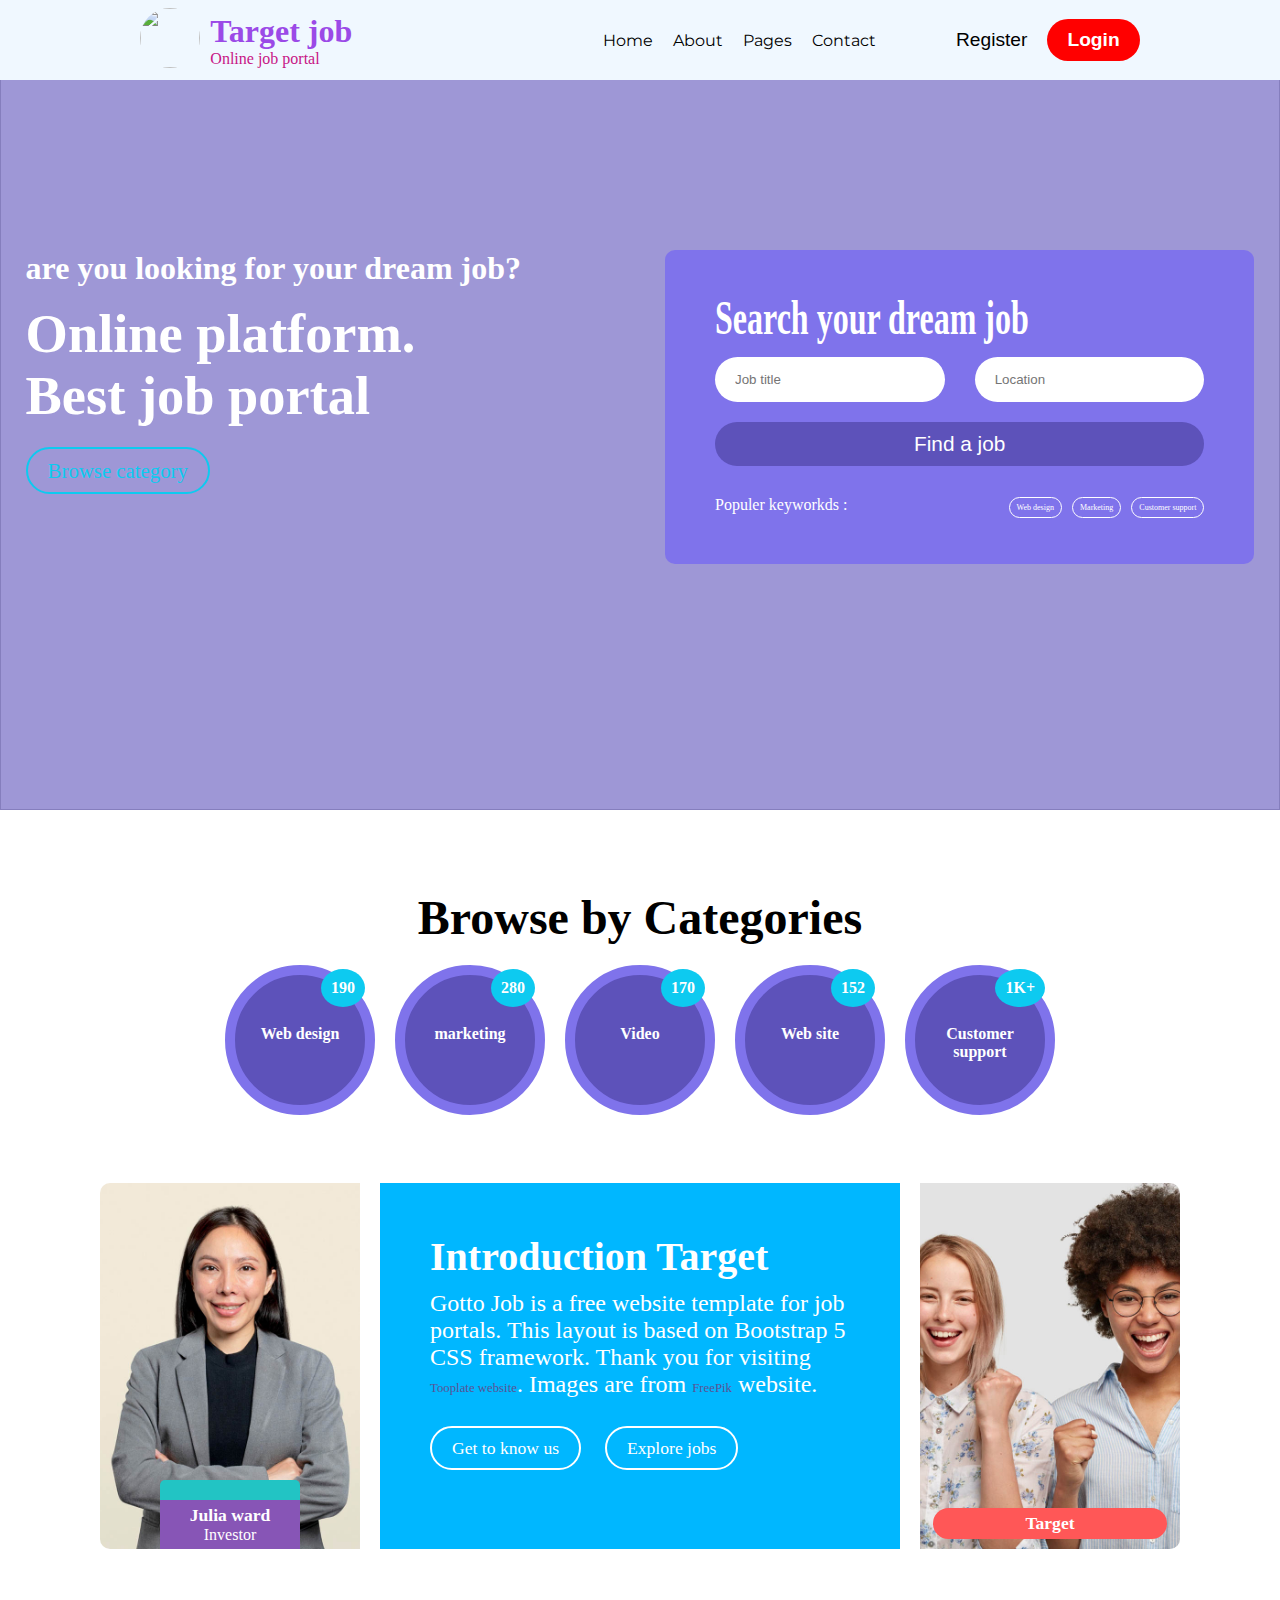
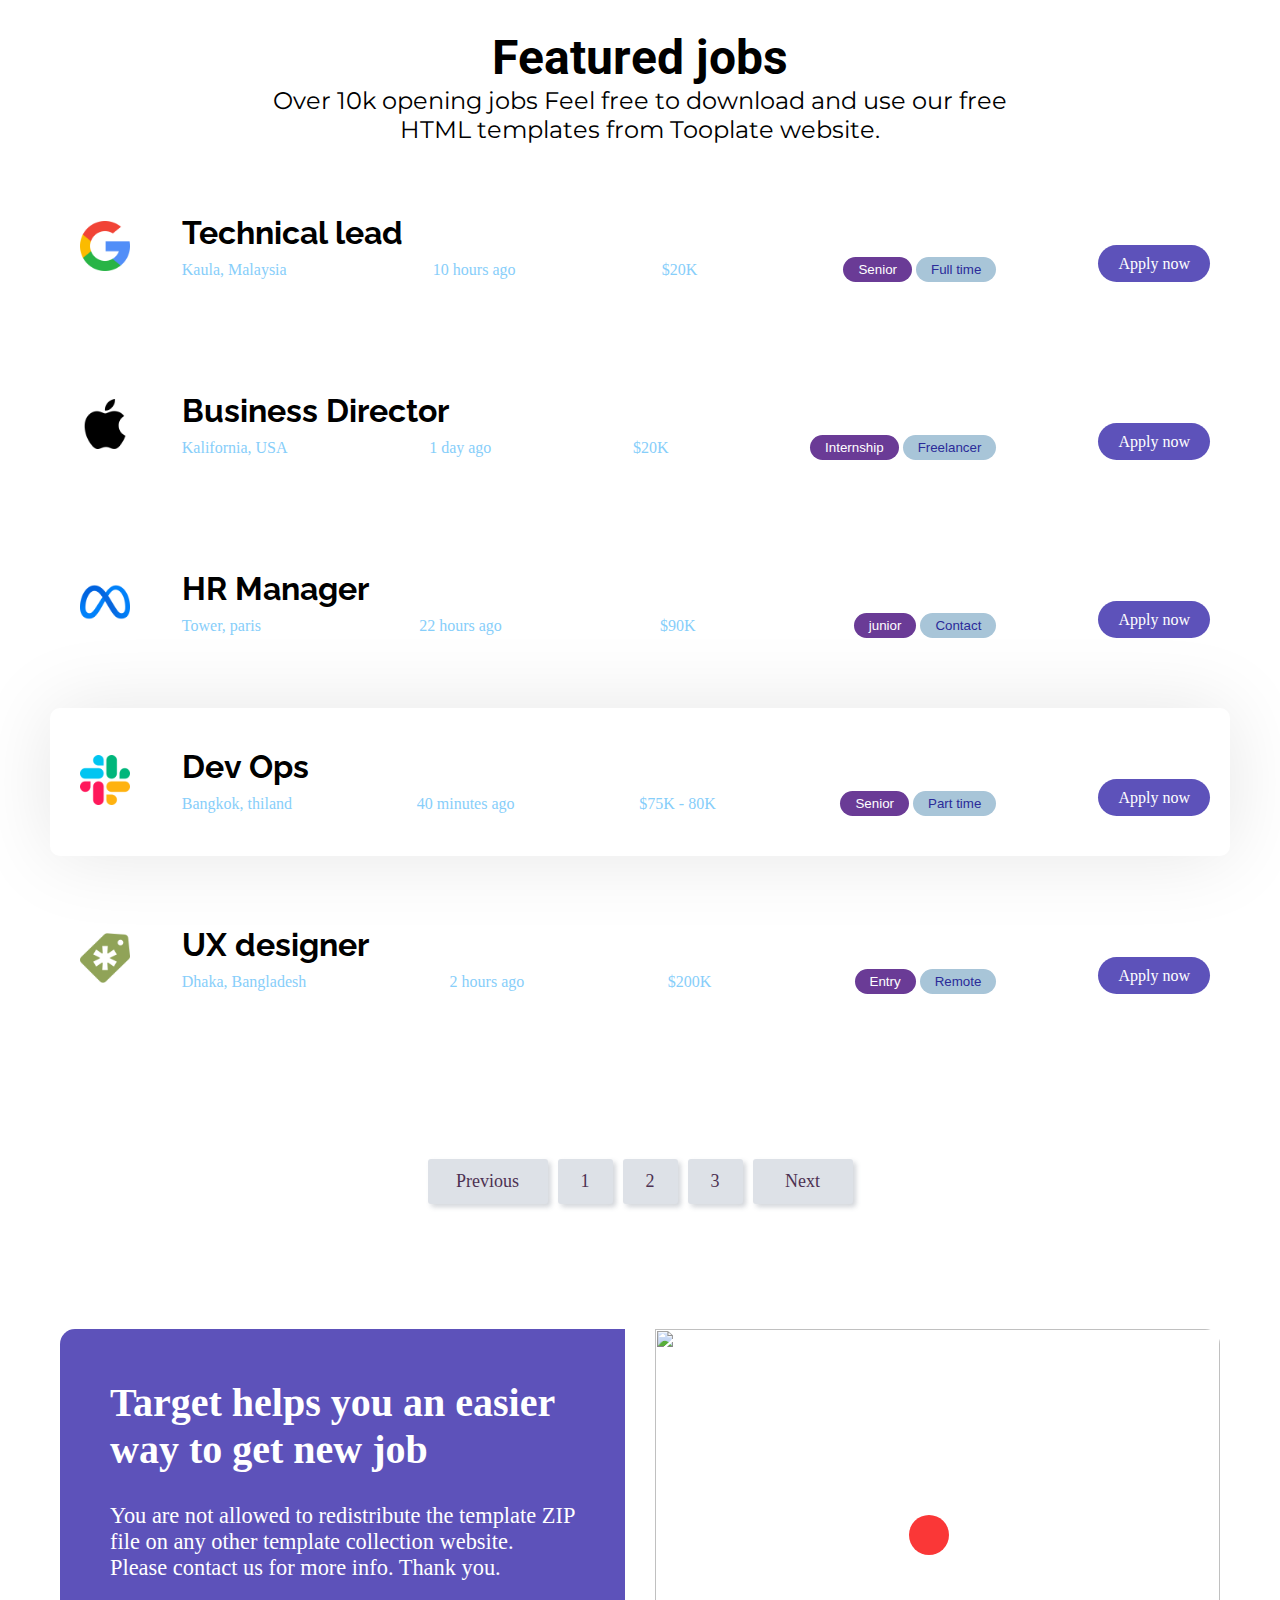
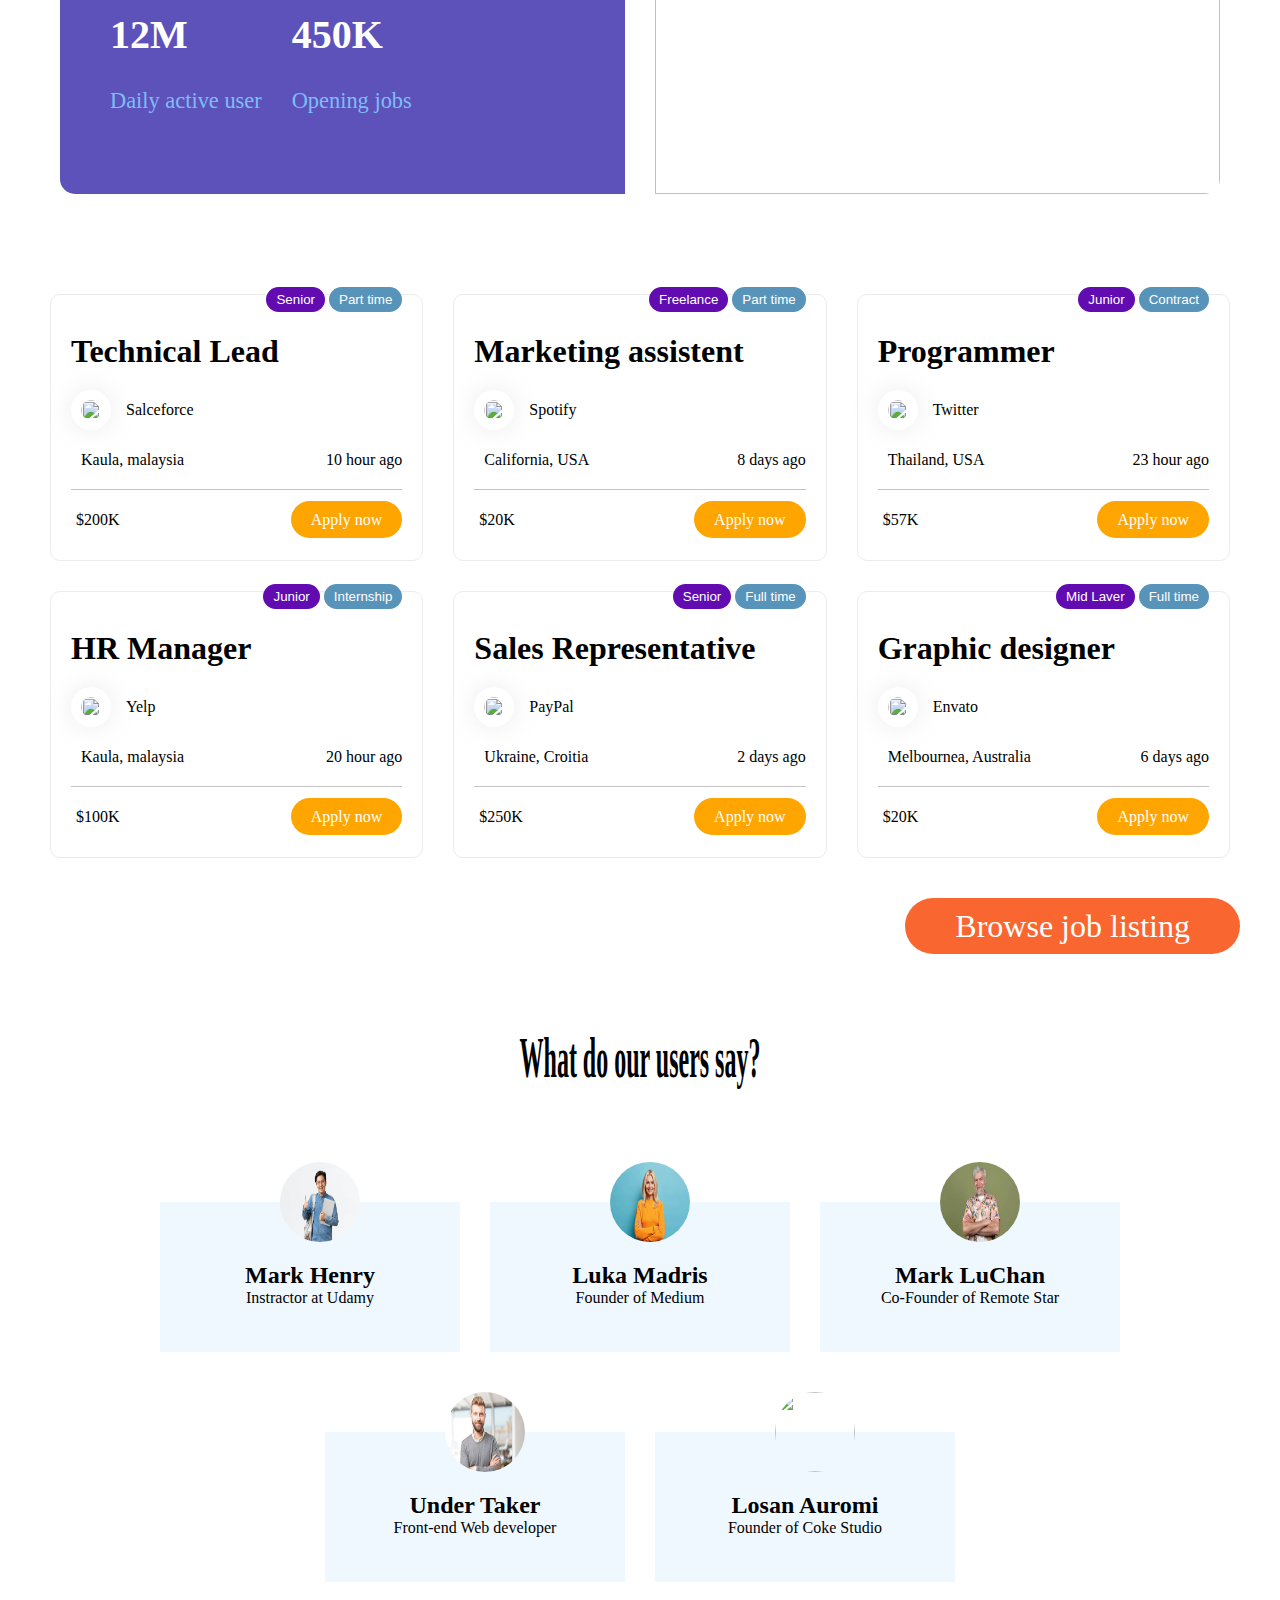
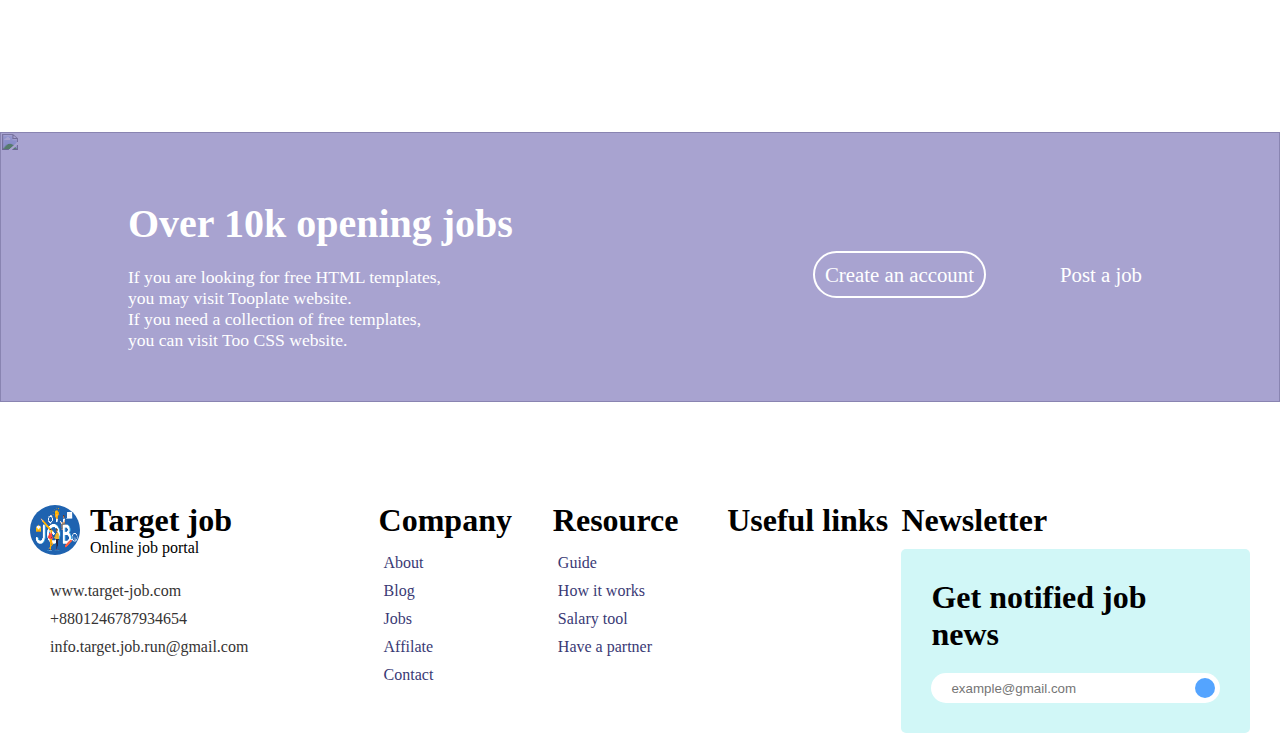
==== index.html @ b90e8161 "featured job apply btn given address" ====
<!DOCTYPE html>
<html lang="en">

<head>
    <meta charset="UTF-8">
    <meta name="viewport" content="width=device-width, initial-scale=1.0">

    <!-- Add main css file -->
    <link rel="stylesheet" href="style.css">
    <!-- Header css file link -->
    <link rel="stylesheet" href="header.css">
    <!-- Categories css -->
    <link rel="stylesheet" href="categories.css">
    <!-- Featured jobs -->
    <link rel="stylesheet" href="featured-job.css">
    <!-- target help -->
    <link rel="stylesheet" href="target-help.css">
    <!-- Recent job css file -->
    <link rel="stylesheet" href="recent-job.css">
    <!-- Customer review css file here  -->
    <link rel="stylesheet" href="customer-review.css">
    <!-- Opening job css file link -->
    <link rel="stylesheet" href="opening-job.css">
    <!-- Footer css file link here -->
    <link rel="stylesheet" href="footer.css">

    <!-- All site responsive file link here -->
    <link rel="stylesheet" href="index-responsive-file.css">

    <!-- Favicon -->
    <link rel="shortcut icon" href="./images/favicon.jpg" type="image/x-icon">


    <!-- Font awesome cdn link -->
    <link rel="stylesheet" href="https://cdnjs.cloudflare.com/ajax/libs/font-awesome/6.4.2/css/all.min.css"
        integrity="sha512-z3gLpd7yknf1YoNbCzqRKc4qyor8gaKU1qmn+CShxbuBusANI9QpRohGBreCFkKxLhei6S9CQXFEbbKuqLg0DA=="
        crossorigin="anonymous" referrerpolicy="no-referrer" />

    <!-- Google fonts -->
    <link rel="preconnect" href="https://fonts.googleapis.com">
    <link rel="preconnect" href="https://fonts.gstatic.com" crossorigin>
    <link href="https://fonts.googleapis.com/css2?family=Montserrat:wght@300&display=swap" rel="stylesheet">

    <link href="https://fonts.googleapis.com/css2?family=Noto+Sans:wght@500&display=swap" rel="stylesheet">
    <link href="https://fonts.googleapis.com/css2?family=Montserrat&display=swap" rel="stylesheet">
    <link href="https://fonts.googleapis.com/css2?family=Roboto&display=swap" rel="stylesheet">
    <link href="https://fonts.googleapis.com/css2?family=Montserrat:wght@300&display=swap" rel="stylesheet">
    <link href="https://fonts.googleapis.com/css2?family=Raleway:wght@500&display=swap" rel="stylesheet">



    <title>Target job</title>

    <style>
        body {
            font-family: 'Merriweather', serif;
        }
    </style>

</head>

<body>

    <header>
        <nav>
            <!-- item one -->
            <input type="checkbox" id="toggle">
            <label for="toggle" class="togglebar">
                <i class="fa-solid fa-bars"></i>
            </label>
            <!-- item two -->
            <div class="header-item-image-container">
                <a href="index.html"><img src="./images/job-logo.png" alt=""></a>
                <div>
                    <h1>Target job</h1>
                    <p>Online job portal</p>
                </div>
            </div>
            <!-- item three  -->
            <ul class="header-item-link-container">
                <li><a href="index.html">Home</a></li>
                <li><a href="about.html">About</a></li>
                <li><a href="#">Pages</a>

                    <ul class="dropdown">
                        <li><a href="job-listing.html">Job listing</a></li>
                        <li><a href="job-details.html">Job Details</a></li>
                    </ul>

                </li>

                <li><a href="contact-form.html">Contact</a></li>
                <div class="header-item-login-register-btn">
                    <button>Register</button>
                    <button>Login</button>
                </div>
            </ul>
            <!-- item four -->

        </nav>
    </header>

    <section class="header-children-container">
        <img src="./images/banner-image.jpg" alt="">
        <div class="empty-children"></div>
        <div id="header-children">
            <div>
                <div class="header-text">
                    <h3>are you looking for your dream job?</h3>
                    <div class="header-paragraph">
                        <p>Online platform.</p>
                        <p>Best job portal</p>
                    </div>
                    <a href="#categories-container">Browse category</a>
                </div>
            </div>

            <div class="header-from">
                <h1>Search your dream job</h1>
                <div class="find-job">
                    <div class="find-job-item">
                        <i class="fa-solid fa-magnifying-glass"></i>
                        <input type="search" name="" id="" placeholder="Job title">
                    </div>
                    <div class="find-job-item">
                        <i class="fa-solid fa-location-dot"></i>
                        <input type="search" name="" id="" placeholder="Location">
                    </div>
                </div>
                <div class="find-job-btn">
                    <button>Find a job</button>
                </div>

                <div id="keyworkds">
                    <p>Populer keyworkds &colon;</p>
                    <div class="keyworkds-parent">
                        <div class="keyworkds-item">
                            <a href="job-listing.html">Web design</a>
                        </div>
                        <div class="keyworkds-item">
                            <a href="job-listing.html">Marketing</a>
                        </div>
                        <div class="keyworkds-item">
                            <a href="job-listing.html">Customer support</a>
                        </div>
                    </div>
                </div>
            </div>
        </div>
    </section>

    <section id="categories-container">
        <h1>Browse by Categories</h1>

        <div class="categories-item-parent">

            <div class="categories-item">
                <i class="fa-regular fa-credit-card"></i>
                <p>Web design</p>
                <div class="categories-item-children">
                    <p>190</p>
                </div>
            </div>
            <div class="categories-item">
                <i class="fa-solid fa-bullhorn"></i>
                <p>marketing</p>
                <div class="categories-item-children">
                    <p>280</p>
                </div>
            </div>
            <div class="categories-item">
                <i class="fa-regular fa-circle-play"></i>
                <p>Video</p>
                <div class="categories-item-children">
                    <p>170</p>
                </div>
            </div>
            <div class="categories-item">
                <i class="fa-solid fa-globe"></i>
                <p>Web site</p>
                <div class="categories-item-children">
                    <p>152</p>
                </div>
            </div>
            <div class="categories-item">
                <i class="fa-solid fa-user-group"></i>
                <p>Customer support</p>
                <div class="categories-item-children">
                    <p>1K+</p>
                </div>
            </div>

        </div>

    </section>

    <section id="target-job-intro">

        <div class="target-job-intro-child-one">
            <img src="./images/professional-asian-businesswoman-gray-blazer.jpg" alt="">
            <div class="intro-one-text">
                <h1>Julia ward</h1>
                <p>Investor</p>
            </div>
        </div>

        <div class="target-job-intro-child-two">
            <h1>Introduction Target</h1>
            <p>Gotto Job is a free website template for job portals. This layout is based on Bootstrap 5 CSS framework.
                Thank you for visiting <a href="https://www.tooplate.com/" target="_blank">Tooplate website</a>. Images
                are from <a href="https://www.freepik.com/popular-photos" target="_blank">FreePik</a>
                website.</p>
            <div class="intro-link">
                <a href="about.html">Get to know us</a>
                <a href="#featured-job">Explore jobs</a>
            </div>
        </div>

        <div class="target-job-intro-child-three">
            <img src="./images/horizontal-shot-happy-mixed-race-females.jpg" alt="">
            <div class="intro-three-text">
                <i class="fa-brands fa-linkedin"></i>
                <a href="#">Target</a>
            </div>
        </div>

    </section>

    <section id="featured-job">

        <div class="featured-job-title-text">
            <h1>Featured jobs</h1>
            <p>Over 10k opening jobs Feel free to download and use our free <br> HTML templates from Tooplate website.
            </p>
        </div>

        <div class="featured-job-main">

            <div class="featured-image">
                <img src="./images/google.png" alt="">
            </div>

            <div class="featured-title-container">
                <div class="featured-title">
                    <h1><a href="job-details.html#technical-lead">Technical lead</a></h1>
                </div>

                <div class="featured-details">
                    <div>
                        <i class="fa-solid fa-location-dot"></i>
                        <span>Kaula, Malaysia</span>
                    </div>
                    <div>
                        <i class="fa-regular fa-clock"></i>
                        <span>10 hours ago</span>
                    </div>
                    <div>
                        <i class="fa-solid fa-money-bill"></i>
                        <span>$20K</span>
                    </div>
                    <div class="featured-tag">
                        <button>Senior</button>
                        <button>Full time</button>
                    </div>
                </div>
            </div>

            <div class="featured-apply-btn">
                <a href="job-details.html#technical-lead">Apply now</a>
            </div>

        </div>

        <div class="featured-job-main">

            <div class="featured-image">
                <img src="./images/apple.png" alt="">
            </div>

            <div>
                <div class="featured-title">
                    <h1><a href="job-details.html#business-director">Business Director</a></h1>
                </div>

                <div class="featured-details">
                    <div>
                        <i class="fa-solid fa-location-dot"></i>
                        <span>Kalifornia, USA</span>
                    </div>
                    <div>
                        <i class="fa-regular fa-clock"></i>
                        <span>1 day ago</span>
                    </div>
                    <div>
                        <i class="fa-solid fa-money-bill"></i>
                        <span>$20K</span>
                    </div>
                    <div class="featured-tag">
                        <button>Internship</button>
                        <button>Freelancer</button>
                    </div>
                </div>
            </div>

            <div class="featured-apply-btn">
                <a href="#">Apply now</a>
            </div>

        </div>
        <div class="featured-job-main">

            <div class="featured-image">
                <img src="./images/meta.png" alt="">
            </div>

            <div>
                <div class="featured-title">
                    <h1><a href="job-details.html#hr-manager">HR Manager</a></h1>
                </div>

                <div class="featured-details">
                    <div>
                        <i class="fa-solid fa-location-dot"></i>
                        <span>Tower, paris</span>
                    </div>
                    <div>
                        <i class="fa-regular fa-clock"></i>
                        <span>22 hours ago</span>
                    </div>
                    <div>
                        <i class="fa-solid fa-money-bill"></i>
                        <span>$90K</span>
                    </div>
                    <div class="featured-tag">
                        <button>junior</button>
                        <button>Contact</button>
                    </div>
                </div>
            </div>

            <div class="featured-apply-btn">
                <a href="#">Apply now</a>
            </div>

        </div>
        <div class="featured-job-main">

            <div class="featured-image">
                <img src="./images/slack.png" alt="">
            </div>

            <div>
                <div class="featured-title">
                    <h1><a href="job-details.html#devops">Dev Ops</a></h1>
                </div>

                <div class="featured-details">
                    <div>
                        <i class="fa-solid fa-location-dot"></i>
                        <span>Bangkok, thiland</span>
                    </div>
                    <div>
                        <i class="fa-regular fa-clock"></i>
                        <span>40 minutes ago</span>
                    </div>
                    <div>
                        <i class="fa-solid fa-money-bill"></i>
                        <span>$75K - 80K</span>
                    </div>
                    <div class="featured-tag">
                        <button>Senior</button>
                        <button>Part time</button>
                    </div>
                </div>
            </div>

            <div class="featured-apply-btn">
                <a href="#">Apply now</a>
            </div>

        </div>
        <div class="featured-job-main">

            <div class="featured-image">
                <img src="./images/creative-market.png" alt="">
            </div>

            <div>
                <div class="featured-title">
                    <h1><a href="job-details.html#graphic-designer">UX designer</a></h1>
                </div>

                <div class="featured-details">
                    <div>
                        <i class="fa-solid fa-location-dot"></i>
                        <span>Dhaka, Bangladesh</span>
                    </div>
                    <div>
                        <i class="fa-regular fa-clock"></i>
                        <span>2 hours ago</span>
                    </div>
                    <div>
                        <i class="fa-solid fa-money-bill"></i>
                        <span>$200K</span>
                    </div>
                    <div class="featured-tag">
                        <button>Entry</button>
                        <button>Remote</button>
                    </div>
                </div>
            </div>

            <div class="featured-apply-btn">
                <a href="#">Apply now</a>
            </div>

        </div>

        <div class="pagination-container">
            <ul class="pagination">
                <li><a href="#" class="previous">Previous</a></li>
                <li><a href="#">1</a></li>
                <li><a href="#">2</a></li>
                <li><a href="#">3</a></li>
                <li><a href="#" class="next">Next</a></li>
            </ul>
        </div>

    </section>

    <section>
        <div id="help-parent">
            <div class="help-text">
                <h1>Target helps you an easier way to get new job</h1>
                <p>You are not allowed to redistribute the template ZIP file on any other template collection website.
                    Please contact us for more info. Thank you.</p>
                <div class="item-summary">
                    <div>
                        <h1>12M</h1>
                        <p>Daily active user</p>
                    </div>
                    <div>
                        <h1>450K</h1>
                        <p>Opening jobs</p>
                    </div>
                </div>
            </div>
            <div class="help-image">
                <img src="./images/people-working-as-team-company.jpg" alt="">
                <div class="image-inside-youtube">
                    <a href="https://www.youtube.com" target="_blank"><i class="fa-brands fa-youtube"></i></a>
                </div>
            </div>
        </div>
    </section>

    <section>
        <div id="recent-job-container">
            <div class="recent-job-item">
                <div class="recent-job-image">
                    <img src="./images/job-1.jpg" alt="">
                    <div class="company-posting-position">
                        <button>Senior</button>
                        <button>Part time</button>
                    </div>
                </div>

                <div class="recent-company-details-container">
                    <h1>Technical Lead</h1>
                    <div class="recent-company-container">
                        <div class="recent-company">
                            <img src="./images/job-1-logo.png" alt="">
                            <p>Salceforce</p>
                        </div>
                        <div class="favourite-love">
                            <i class="fa-regular fa-bookmark"></i>
                            <i class="fa-regular fa-heart"></i>
                        </div>
                    </div>

                    <div class="location-and-timer-container">
                        <div class="location">
                            <i class="fa-solid fa-location-dot"></i>
                            <p>Kaula, malaysia</p>
                        </div>
                        <div class="timer">
                            <i class="fa-regular fa-clock"></i>
                            <p>10 hour ago</p>
                        </div>
                    </div>

                    <div class="apply-and-money-container">
                        <div class="money">
                            <i class="fa-solid fa-money-bill-wave"></i>
                            <p>$200K</p>
                        </div>
                        <div class="recent-apply-btn">
                            <a href="#">Apply now</a>
                        </div>
                    </div>
                </div>

            </div>
            <div class="recent-job-item">
                <div class="recent-job-image">
                    <img src="./images/job-2.jpg" alt="">
                    <div class="company-posting-position">
                        <button>Freelance</button>
                        <button>Part time</button>
                    </div>
                </div>

                <div class="recent-company-details-container">
                    <h1>Marketing assistent</h1>
                    <div class="recent-company-container">
                        <div class="recent-company">
                            <img src="./images/spotify.png" alt="">
                            <p>Spotify</p>
                        </div>
                        <div class="favourite-love">
                            <i class="fa-regular fa-bookmark"></i>
                            <i class="fa-regular fa-heart"></i>
                        </div>
                    </div>

                    <div class="location-and-timer-container">
                        <div class="location">
                            <i class="fa-solid fa-location-dot"></i>
                            <p>California, USA</p>
                        </div>
                        <div class="timer">
                            <i class="fa-regular fa-clock"></i>
                            <p>8 days ago</p>
                        </div>
                    </div>

                    <div class="apply-and-money-container">
                        <div class="money">
                            <i class="fa-solid fa-money-bill-wave"></i>
                            <p>$20K</p>
                        </div>
                        <div class="recent-apply-btn">
                            <a href="#">Apply now</a>
                        </div>
                    </div>
                </div>

            </div>
            <div class="recent-job-item">
                <div class="recent-job-image">
                    <img src="./images/job-1.jpg" alt="">
                    <div class="company-posting-position">
                        <button>Junior </button>
                        <button>Contract</button>
                    </div>
                </div>

                <div class="recent-company-details-container">
                    <h1>Programmer</h1>
                    <div class="recent-company-container">
                        <div class="recent-company">
                            <img src="./images/twitter.png" alt="">
                            <p>Twitter</p>
                        </div>
                        <div class="favourite-love">
                            <i class="fa-regular fa-bookmark"></i>
                            <i class="fa-regular fa-heart"></i>
                        </div>
                    </div>

                    <div class="location-and-timer-container">
                        <div class="location">
                            <i class="fa-solid fa-location-dot"></i>
                            <p>Thailand, USA</p>
                        </div>
                        <div class="timer">
                            <i class="fa-regular fa-clock"></i>
                            <p>23 hour ago</p>
                        </div>
                    </div>

                    <div class="apply-and-money-container">
                        <div class="money">
                            <i class="fa-solid fa-money-bill-wave"></i>
                            <p>$57K</p>
                        </div>
                        <div class="recent-apply-btn">
                            <a href="#">Apply now</a>
                        </div>
                    </div>
                </div>

            </div>
            <div class="recent-job-item">
                <div class="recent-job-image">
                    <img src="./images/job-4.jpg" alt="">
                    <div class="company-posting-position">
                        <button>Junior</button>
                        <button>Internship</button>
                    </div>
                </div>

                <div class="recent-company-details-container">
                    <h1>HR Manager</h1>
                    <div class="recent-company-container">
                        <div class="recent-company">
                            <img src="./images/yelp.png" alt="">
                            <p>Yelp</p>
                        </div>
                        <div class="favourite-love">
                            <i class="fa-regular fa-bookmark"></i>
                            <i class="fa-regular fa-heart"></i>
                        </div>
                    </div>

                    <div class="location-and-timer-container">
                        <div class="location">
                            <i class="fa-solid fa-location-dot"></i>
                            <p>Kaula, malaysia</p>
                        </div>
                        <div class="timer">
                            <i class="fa-regular fa-clock"></i>
                            <p>20 hour ago</p>
                        </div>
                    </div>

                    <div class="apply-and-money-container">
                        <div class="money">
                            <i class="fa-solid fa-money-bill-wave"></i>
                            <p>$100K</p>
                        </div>
                        <div class="recent-apply-btn">
                            <a href="#">Apply now</a>
                        </div>
                    </div>
                </div>

            </div>
            <div class="recent-job-item">
                <div class="recent-job-image">
                    <img src="./images/job-5.jpg" alt="">
                    <div class="company-posting-position">
                        <button>Senior</button>
                        <button>Full time</button>
                    </div>
                </div>

                <div class="recent-company-details-container">
                    <h1>Sales Representative</h1>
                    <div class="recent-company-container">
                        <div class="recent-company">
                            <img src="./images/paypal.png" alt="">
                            <p>PayPal</p>
                        </div>
                        <div class="favourite-love">
                            <i class="fa-regular fa-bookmark"></i>
                            <i class="fa-regular fa-heart"></i>
                        </div>
                    </div>

                    <div class="location-and-timer-container">
                        <div class="location">
                            <i class="fa-solid fa-location-dot"></i>
                            <p>Ukraine, Croitia</p>
                        </div>
                        <div class="timer">
                            <i class="fa-regular fa-clock"></i>
                            <p>2 days ago</p>
                        </div>
                    </div>

                    <div class="apply-and-money-container">
                        <div class="money">
                            <i class="fa-solid fa-money-bill-wave"></i>
                            <p>$250K</p>
                        </div>
                        <div class="recent-apply-btn">
                            <a href="#">Apply now</a>
                        </div>
                    </div>
                </div>

            </div>
            <div class="recent-job-item">
                <div class="recent-job-image">
                    <img src="./images/job-6.jpg" alt="">
                    <div class="company-posting-position">
                        <button>Mid Laver</button>
                        <button>Full time</button>
                    </div>
                </div>

                <div class="recent-company-details-container">
                    <h1>Graphic designer</h1>
                    <div class="recent-company-container">
                        <div class="recent-company">
                            <img src="./images/envato.png" alt="">
                            <p>Envato</p>
                        </div>
                        <div class="favourite-love">
                            <i class="fa-regular fa-bookmark"></i>
                            <i class="fa-regular fa-heart"></i>
                        </div>
                    </div>

                    <div class="location-and-timer-container">
                        <div class="location">
                            <i class="fa-solid fa-location-dot"></i>
                            <p>Melbournea, Australia</p>
                        </div>
                        <div class="timer">
                            <i class="fa-regular fa-clock"></i>
                            <p>6 days ago</p>
                        </div>
                    </div>

                    <div class="apply-and-money-container">
                        <div class="money">
                            <i class="fa-solid fa-money-bill-wave"></i>
                            <p>$20K</p>
                        </div>
                        <div class="recent-apply-btn">
                            <a href="#">Apply now</a>
                        </div>
                    </div>
                </div>

            </div>
        </div>
        <div id="browse-job">
            <a href="#">Browse job listing</a>
        </div>
    </section>

    <section id="review-item-container">

        <div id="review-heading">
            <h2>What do our users say?</h2>
        </div>

        <div id="review-parent">

            <div class="review-item">

                <img src="./images/review-2.jpg" alt="">
                <h2>Mark Henry</h2>
                <p>Instractor at Udamy</p>

                <div class="review-star">
                    <i class="fa-solid fa-star"></i>
                    <i class="fa-solid fa-star"></i>
                    <i class="fa-solid fa-star"></i>
                    <i class="fa-solid fa-star"></i>
                    <i class="fa-solid fa-star"></i>
                </div>

                <div class="review-text">
                    <p>Lorem ipsum dolor sit amet consectetur adipisicing elit. Unde qui reiciendis ratione odio quas
                        quis, autem quisquam culpa dolor error!</p>
                </div>
            </div>
            <div class="review-item">

                <img src="./images/review-1.jpg" alt="">
                <h2>Luka Madris</h2>
                <p>Founder of Medium</p>

                <div class="review-star">
                    <i class="fa-solid fa-star"></i>
                    <i class="fa-solid fa-star"></i>
                    <i class="fa-solid fa-star"></i>
                    <i class="fa-solid fa-star"></i>
                    <i class="fa-solid fa-star-half-stroke"></i>
                </div>

                <div class="review-text">
                    <p>Lorem ipsum dolor sit amet consectetur adipisicing elit. Unde qui reiciendis ratione odio quas
                        quis, autem quisquam culpa dolor error!</p>
                </div>
            </div>

            <div class="review-item">

                <img src="./images/review-3.jpg" alt="">
                <h2>Mark LuChan</h2>
                <p>Co-Founder of Remote Star</p>

                <div class="review-star">
                    <i class="fa-solid fa-star"></i>
                    <i class="fa-solid fa-star"></i>
                    <i class="fa-solid fa-star"></i>
                    <i class="fa-solid fa-star"></i>

                </div>

                <div class="review-text">
                    <p>Lorem ipsum dolor sit amet consectetur adipisicing elit. Unde qui reiciendis ratione odio quas
                        quis, autem quisquam culpa dolor error!</p>
                </div>
            </div>

            <div class="review-item">

                <img src="./images/review-4.jpg" alt="">
                <h2>Under Taker</h2>
                <p>Front-end Web developer</p>

                <div class="review-star">
                    <i class="fa-solid fa-star"></i>
                    <i class="fa-solid fa-star"></i>
                    <i class="fa-solid fa-star"></i>
                    <i class="fa-solid fa-star-half-stroke"></i>
                </div>

                <div class="review-text">
                    <p>Lorem ipsum dolor sit amet consectetur adipisicing elit. Unde qui reiciendis ratione odio quas
                        quis, autem quisquam culpa dolor error!</p>
                </div>
            </div>

            <div class="review-item">

                <img src="./images/job-4.jpg" alt="">
                <h2>Losan Auromi</h2>
                <p>Founder of Coke Studio</p>

                <div class="review-star">
                    <i class="fa-solid fa-star"></i>
                    <i class="fa-solid fa-star"></i>
                    <i class="fa-solid fa-star"></i>
                    <i class="fa-solid fa-star"></i>
                </div>

                <div class="review-text">
                    <p>Lorem ipsum dolor sit amet consectetur adipisicing elit. Unde qui reiciendis ratione odio quas
                        quis, autem quisquam culpa dolor error!</p>
                </div>
            </div>

        </div>


    </section>


    <section>
        <div class="opening-parent">
            <img src="https://img.freepik.com/free-photo/group-smiling-young-businesspeople-looking-document-office_23-2147839933.jpg?size=626&ext=jpg"
                alt="">
            <div class="empty-div"></div>
            <div class="opening-job-container">
                <div class="opening-job-details">
                    <div class="opening-job-text">
                        <h1>Over 10k opening jobs</h1>
                        <p>If you are looking for free HTML templates, <br> you may visit Tooplate website. <br> If you
                            need
                            a
                            collection of free templates, <br> you can visit Too CSS website.</p>
                    </div>
                    <div class="opening-job-account-link">
                        <a href="#">Create an account</a>
                        <a href="#" class="post-job">Post a job</a>
                    </div>
                </div>
            </div>
        </div>
    </section>




    <section>
        <div id="footer-container">
            <div>
                <div class="footer-image">
                    <img src="./images/job-header-logo.png" alt="">
                    <div>
                        <h1>Target job</h1>
                        <p>Online job portal</p>
                    </div>
                </div>
                <div id="footer-contact-help">
                    <div class="contact-item-footer">
                        <i class="fa-solid fa-globe"></i>
                        <a href="#">www.target-job.com</a>
                    </div>
                    <div class="contact-item-footer">
                        <i class="fa-solid fa-phone"></i>
                        <a href="#">+8801246787934654</a>
                    </div>
                    <div class="contact-item-footer">
                        <i class="fa-solid fa-envelope"></i>
                        <a href="#">info.target.job.run@gmail.com</a>
                    </div>
                </div>
            </div>

            <div>
                <h1>Company</h1>
                <div class="company-link">
                    <a href="#">About</a>
                    <a href="#">Blog</a>
                    <a href="#">Jobs</a>
                    <a href="#">Affilate</a>
                    <a href="#">Contact</a>
                </div>
            </div>
            <div>
                <h1>Resource</h1>
                <div class="company-link">
                    <a href="#">Guide</a>
                    <a href="#">How it works</a>
                    <a href="#">Salary tool</a>
                    <a href="#">Have a partner</a>
                </div>
            </div>
            <div>
                <h1>Useful links</h1>
                <div class="useful-link">
                    <i class="fa-brands fa-linkedin"></i>
                    <i class="fa-brands fa-pinterest"></i>
                    <i class="fa-brands fa-twitter"></i>
                    <i class="fa-brands fa-youtube"></i>
                    <i class="fa-brands fa-github"></i>
                    <i class="fa-brands fa-instagram"></i>
                    <i class="fa-brands fa-facebook"></i>
                </div>
            </div>
            <div id="newsletter-form-container">
                <h1>Newsletter</h1>
                <div id="newsletter-form">
                    <h1>Get notified job news</h1>
                    <div class="get-notified-container">
                        <div>
                            <i class="fa-regular fa-user"></i>
                            <input type="search" name="" id="" placeholder="example@gmail.com">
                        </div>
                        <i class="fa-solid fa-paper-plane send-icon"></i>
                    </div>
                </div>
            </div>
        </div>
    </section>

</body>

</html>
---- style.css ----
* {
    margin: 0;
    padding: 0;
    box-sizing: border-box;
}

body {
    position: relative;
}

nav {
    height: 80px;
    padding: 20px;
    background-color: aliceblue;
    display: flex;
    align-items: center;
    justify-content: space-around;

    position: fixed;
    top: 0;
    left: 0;
    right: 0;
    z-index: 5;
}


#toggle {
    display: none;
}

.togglebar {
    font-size: 30px;
    color: rgb(36, 34, 34);
    cursor: pointer;
    display: none;
}


/* Header item image container style */
.header-item-image-container {
    display: flex;
    align-items: center;
    gap: 10px;
    cursor: pointer;
}

.header-item-image-container img {
    width: 60px;
    height: 60px;
    border-radius: 190%;
}

.header-item-image-container h1 {
    color: rgb(155, 74, 231);
}

.header-item-image-container p {
    color: mediumvioletred;
}


/* Header item link container */
.header-item-link-container {
    list-style: none;
    display: flex;
    align-items: center;
    justify-content: space-between;
    position: relative;
}

.header-item-link-container li a {
    text-decoration: none;
    font-size: 1rem;
    padding: 10px;
    color: #000;
    font-family: 'Montserrat', sans-serif;
    transition: color .5s, border .5s;
}

.header-item-link-container li a:hover {
    color: orangered;
}

.header-item-link-container li .dropdown {
    text-align: center;
    width: 150px;
    list-style-type: none;
    position: absolute;
    top: 40px;
    /* right: 45%; */
    padding: 10px 20px;
    background-color: white;
    line-height: 35px;
    font-weight: 300;
    border-radius: 5px;
    display: none;
}

.header-item-link-container li:hover .dropdown {
    display: block;
}

/* Header register and login item */
.header-item-login-register-btn {
    display: flex;
    margin-left: 50px;
}

.header-item-login-register-btn button {
    border: 0;
    padding: 10px 20px;
    border-radius: 30px;
    font-size: 1.2rem;
    background-color: transparent;
}

.header-item-login-register-btn button:hover {
    color: orangered;
}

.header-item-login-register-btn button:nth-child(2) {
    background-color: red;
    color: white;
    font-weight: 700;
    transition: background-color .9s, color .9s;
}

.header-item-login-register-btn button:nth-child(2):hover {
    background-color: olivedrab;
    color: white;
}
---- header.css ----
* {
    margin: 0;
    padding: 0;
    box-sizing: border-box;
}

.header-children-container {
    position: relative;
    width: 100%;
    height: 90vh;
    margin-bottom: 5em;
}

.header-children-container img {
    object-fit: cover;
    width: 100%;
    height: 100%;
}

.header-children-container .empty-children{
   width: 100%;
   height: 100%;
   background-color: #5d52ba;
   position: absolute;
   top: 0;
   left: 0;
   opacity: 0.6;
}

#header-children {
    position: absolute;
    top: 15%;
    right: 0;
    bottom: 25%;
    left: 0;
    background-color: transparent;
    color: white;
    padding: 10% 2%;
    display: grid;
    grid-template-columns: repeat(2, 1fr);
    gap: 50px;
}

.header-text {
    text-align: left;
}

.header-text h3 {
    font-size: 2rem;
}

.header-paragraph p {
    font-size: 3.4rem;
    font-weight: 800;
}

.header-paragraph {
    margin: 1em 0 2em;
}

.header-text a {
    text-decoration: none;
    font-size: 1.3rem;
    border: 2px solid;
    border-radius: 30px;
    padding: 10px 20px;
    transition: .5s;
    color: #0dcaf0;
}

.header-text a:hover {
    border: 2px solid transparent;
    background-color: #0dcaf0;
    color: white;
}

/* Header form style */

.header-from {
    padding: 50px;
    background-color: #7f73eb;
    border-radius: 10px;
}

.header-from h1 {
    transform: scaleY(1.5);
    font-weight: 800;
}

.find-job {
    margin-top: 20px;
    display: grid;
    grid-template-columns: repeat(2, 1fr);
    gap: 30px;
}

.find-job-item {
    background-color: white;
    color: #7f73eb;
    padding: 15px 10px;
    border-radius: 50px;
    display: flex;
}

.find-job-item input {
    width: 100%;
    border: none;
    margin-left: 10px;
}

.find-job-item input:focus {
    outline: none;
}

.find-job-btn {
    margin-top: 20px;
}

.find-job-btn button {
    background-color: #5d52ba;
    color: white;
    font-size: 1.3rem;
    width: 100%;
    padding: 10px;
    border: none;
    border-radius: 50px;
    transition: .5s;
}

.find-job-btn button:hover {
    background-color: #0dcaf0;
    color: white;
}

#keyworkds {
    margin-top: 30px;
    color: white;
    display: flex;
    align-items: center;
    justify-content: space-between;
}

.keyworkds-parent{
    margin: 0 0 0 0;
    display: flex;
    justify-content: space-evenly;
    align-items: center;
    flex-wrap: wrap;
    gap: 10px;
}

.keyworkds-item a {
    text-decoration: none;
    color: white;
    font-size: .5rem;
    border: 1px solid;
    border-radius: 20px;
    padding: 5px 7px;
    transition: .3s;
}

.keyworkds-item a:hover {
    border: 1px solid transparent;
    background-color: white;
    color: black;
}
---- categories.css ----
* {
    margin: 0;
    padding: 0;
    box-sizing: border-box;
}


#categories-container {
    text-align: center;
    margin-bottom: 3em;
}

#categories-container h1 {
    font-size: 3rem;
}

.categories-item-parent {
    padding: 20px 100px;
    display: flex;
    justify-content: center;
    flex-wrap: wrap;
    gap: 20px;
}

.categories-item {
    position: relative;
    width: 150px;
    height: 150px;
    background-color: #5d52ba;
    color: white;
    font-weight: 600;
    padding: 50px 20px;
    border: 10px solid #7f73eb;
    border-radius: 50%;
    transition: .5s;
}

.categories-item:hover {
    border: 10px solid rgb(255, 255, 255);
    box-shadow: 0 0 30px 0 rgba(0, 0, 0, 0.2);
}

.categories-item-children {
    background-color: #0dcaf0;
    position: absolute;
    top: -5%;
    right: 0;
    border-radius: 100%;
}

.categories-item-children p {
    font-weight: 700;
    padding: 10px;
}

/* Target job intro */

#target-job-intro {
    padding: 0 100px;
    display: grid;
    grid-template-columns: 1fr 2fr 1fr;
    gap: 20px;
    margin-bottom: 5em;
}

.target-job-intro-child-one {
    position: relative;
}

.target-job-intro-child-one img {
    object-fit: cover;
    width: 100%;
    height: 100%;
    border-radius: 10px 0 0 10px;
}

.intro-one-text {
    text-align: center;
    background-color: rgb(135, 85, 182);
    padding: 5px 10px;
    margin: 0 55px;
    border-top: 20px solid rgb(34, 196, 196);
    border-radius: 5px 5px 0 0;
    position: absolute;
    bottom: 0;
    left: 5px;
    right: 5px;
    color: white;
}

.intro-one-text h1 {
    font-size: 1.1rem;
}

.target-job-intro-child-two {
    background-color: rgb(0, 183, 255);
    padding: 50px 50px 90px;
}

.target-job-intro-child-two h1 {
    font-size: 2.5rem;
    color: white;
    margin-bottom: 10px;
}

.target-job-intro-child-two p {
    font-size: 1.5rem;
    color: white;
    margin-bottom: 10px;
    margin-bottom: 40px;
}

.target-job-intro-child-two p a {
    text-decoration: none;
    color: #5a5394;
    font-size: .8rem;
}

.intro-link a {
    font-size: 1.1rem;
    border: 2px solid white;
    border-radius: 30px;
    text-decoration: none;
    padding: 10px 20px;
    margin-right: 20px;
    color: white;
    transition: background-color .7s;
}

.intro-link a:hover {
    background-color: white;
    color: rgb(127, 127, 253);
}

.target-job-intro-child-three {
    position: relative;
}

.target-job-intro-child-three img {
    object-fit: cover;
    width: 100%;
    height: 100%;
    border-radius: 0 10px 10px 0;
}

.intro-three-text {
    background-color: rgb(255, 87, 87);
    color: white;
    text-align: center;
    font-size: 1.1rem;
    padding: 5px 20px;
    border-radius: 40px;
    position: absolute;
    left: 5%;
    right: 5%;
    bottom: 10px;
}

.intro-three-text a {
    text-decoration: none;
    color: white;
    font-weight: 700;
}
---- featured-job.css ----
* {
    margin: 0;
    padding: 0;
    box-sizing: border-box;
}


.featured-job-title-text {
    text-align: center;
    margin-bottom: 30px;
}

.featured-job-title-text h1 {
    font-size: 3rem;
    font-family: 'Roboto', sans-serif;
}

.featured-job-title-text p {
    font-size: 1.5rem;
    font-family: 'Montserrat', sans-serif;
}

.featured-job-main {
    background-color: transparent;
    height: auto;
    padding: 40px 30px;
    margin: 0 50px 30px;
    border-radius: 10px;
    display: grid;
    grid-template-columns: 1fr 8fr 2fr;
    align-items: center;
    position: relative;
    transition: .3s;
}

.featured-job-main:nth-child(5) {
    box-shadow: 0 0 80px 0 rgba(0, 0, 0, 0.1);
}

.featured-job-main:hover {
    box-shadow: 0 0 50px 0 rgba(0, 0, 0, 0.1);
}

.featured-image img {
    width: 50px;
    height: 50px;
    margin-right: 30px;
}

.featured-title h1 {
    margin-bottom: 5px;
}

.featured-title h1 a {
    text-decoration: none;
    color: black;
    font-family: 'Raleway', sans-serif;
    transition: .5s;
}

.featured-title h1 a:hover {
    color: #5d52ba;
    text-shadow: 0 -3px 0 #5d52ba;
}

.featured-details {
    display: flex;
    align-items: center;
    justify-content: space-between;
}

.featured-details i {
    color: rgb(199, 142, 253);
}

.featured-details span {
    color: lightskyblue;
}

.featured-tag button:nth-child(1) {
    background-color: rgb(106, 59, 150);
    color: white;
    border: none;
    padding: 5px 15px;
    border-radius: 30px;
    transition: .3s;
}

.featured-tag button:nth-child(2) {
    background-color: rgb(168, 197, 216);
    color: rgb(43, 43, 153);
    border: none;
    padding: 5px 15px;
    border-radius: 30px;
    transition: .3s;
}

.featured-tag button:hover {
    background-color: #6e64bd;
    color: white;
}

.featured-apply-btn {
    position: absolute;
    top: 55%;
    right: 20px;
}

.featured-apply-btn a {
    text-decoration: none;
    background-color: #5d52ba;
    color: white;
    padding: 10px 20px;
    border-radius: 20px;
    transition: .3s;
}

.featured-apply-btn a:hover {
    background-color: #22c4c4;
}

.pagination-container {
    margin: 100px 0 0 0;
    display: grid;
    justify-content: center;
    place-items: center;
    text-align: center;
    padding: 25px;
    /* box-shadow: -3px -3px 7px #ffffff73, 3px 3px 5px rgba(94, 104, 121, 0.288); */
}

.pagination {
    display: flex;
    list-style: none;
}

.pagination li {
    margin: 0 5px;
    background: #dde1e7;
    border-radius: 3px;
    box-shadow: -3px -3px 7px #ffffff73, 3px 3px 5px rgba(94, 104, 121, 0.288);
}

.pagination li a {
    font-size: 18px;
    text-decoration: none;
    color: #4d3252;
    height: 45px;
    width: 55px;
    display: block;
    line-height: 45px;
}

.pagination li:first-child a {
    width: 120px;
}

.pagination li:last-child a {
    width: 100px;
}
---- target-help.css ----
* {
    margin: 0;
    padding: 0;
    box-sizing: border-box;
}


#help-parent {
    margin: 100px 60px;
    display: grid;
    grid-template-columns: repeat(2, 1fr);
    gap: 30px;
}

.help-text {
    background-color: #5d52ba;
    padding: 50px;
    border-radius: 15px 0 0 15px;
}

.help-text h1 {
    color: white;
    font-size: 2.5rem;
}

.help-text p {
    margin: 30px 0;
    font-size: 1.4rem;
    color: white;
}

.item-summary {
    display: flex;
    gap: 30px;
}

.item-summary p {
    color: #7ebdf8;
}

.help-image {
    position: relative;
    text-align: center;
}

.help-image img {
    object-fit: cover;
    width: 100%;
    height: 100%;
    border-radius: 0 15px 15px 0;
}

.image-inside-youtube{
    text-align: center;
    position: absolute;
    top: 40%;
    left: 45%;
    background-color: rgb(250, 55, 55);
    padding: 20px;
    border-radius: 50%;
}

.image-inside-youtube a i {
    font-size: 2.5rem;
    color: white;
}
---- recent-job.css ----
* {
    margin: 0;
    padding: 0;
    box-sizing: border-box;
}

#recent-job-container {
    margin: 0 50px 50px;
    display: grid;
    grid-template-columns: repeat(3, 1fr);
    gap: 30px;
}

.recent-job-item {
    width: 100%;
    border: 1px solid rgb(236, 236, 236);
    border-radius: 10px;
    transition: .4s;
}

.recent-job-item:hover {
    box-shadow: 0 0 50px 0 rgba(0, 0, 0, 0.1)
}

.recent-job-image {
    position: relative;
}

.recent-job-image img {
    width: 100%;
    border-radius: 5px 5px 0 0;
}

.company-posting-position {
    position: absolute;
    bottom: 5%;
    right: 20px;
}


.company-posting-position button:nth-child(1) {
    color: white;
    background-color: rgb(97, 11, 177);
    padding: 5px 10px;
    border: 0;
    border-radius: 30px;
    transition: .3s;
}

.company-posting-position button:nth-child(2) {
    color: white;
    background-color: rgb(88, 148, 185);
    padding: 5px 10px;
    border: 0;
    border-radius: 30px;
    transition: .3s;
}

.company-posting-position button:hover{
    background-color: #cce7ff;
    color: blueviolet;
}

.recent-company-details-container {
    padding: 20px;
}

.recent-company-container {
    height: 40px;
    display: flex;
    justify-content: space-between;
    align-items: center;
    margin: 20px 0;
}

.recent-company {
    display: flex;
    justify-content: space-between;
    align-items: center;
    gap: 15px;
}

.recent-company img {
    background-color: white;
    width: 40px;
    height: 40px;
    border-radius: 50%;
    padding: 10px;
    box-shadow: 0 0 25px 0 rgba(194, 192, 192, 0.3);
}

.favourite-love {
    display: flex;
    justify-content: space-between;
    gap: 20px;
}

.favourite-love i {
    color: rgb(189, 189, 255);
}

.favourite-love i:hover {
    color: orange;
}

.location-and-timer-container {
    height: 40px;
    display: flex;
    justify-content: space-between;
    align-items: center;
    padding-bottom: 20px;
    border-bottom: 1px solid rgb(197, 195, 195);
}

.location-and-timer-container i {
    color: rgb(189, 189, 255);
}

.location {
    display: flex;
    justify-content: space-between;
    gap: 10px;
}

.timer {
    display: flex;
    justify-content: space-between;
    gap: 10px;
}

.apply-and-money-container {
    height: 40px;
    margin-top: 10px;
    display: flex;
    align-items: center;
    justify-content: space-between;
}

.money {
    display: flex;
    justify-content: space-between;
    gap: 5px;
}

.money i {
    color: rgb(189, 189, 255);
}

.recent-apply-btn a {
    text-decoration: none;
    text-align: center;
    color: white;
    background-color: orange;
    padding: 10px 20px;
    border-radius: 20px;
}

#browse-job{
    text-align: right;
    margin: 0 40px 100px 0;
}

#browse-job a{
    text-decoration: none;
    background-color: rgb(250, 102, 48);
    color: white;
    font-size: 2rem;
    padding: 10px 50px;
    border-radius: 30px;
}
---- customer-review.css ----
* {
    margin: 0;
    padding: 0;
    box-sizing: border-box;
}


#review-item-container {
    margin: 100px 0;
}

#review-heading {
    text-align: center;
    margin: 0 0 130px;
}

#review-heading h2 {
    transform: scaleY(2.4);
}

#review-parent {
    margin: 50px;
    display: flex;
    justify-content: center;
    flex-wrap: wrap;
    gap: 30px;
}

.review-item {
    width: 300px;
    height: 150px;
    padding: 30px;
    text-align: center;
    background-color: aliceblue;
    position: relative;
    transition: .5s;
    margin-bottom: 50px;
}

.review-item img {
    width: 80px;
    height: 80px;
    border-radius: 50%;
    position: absolute;
    top: -40px;
    left: 40%;
    right: 50%;
}

.review-item h2 {
    margin: 30px 0 0 0;
}

.review-star {
    margin: 0 0 30px 0;
}

.review-star i {
    color: brown;
}

.review-text {
    padding: 10px 20px;
    text-align: justify;
    background-color: transparent;
    /* opacity: 0;
    transition: opacity .4s; */
    transition: .1s;
    position: absolute;
    top: -1000000000000000000000%;
}


/* Hover effect */
.review-item:hover {
    width: 300px;
    height: 300px;
}

.review-item:hover .review-text {
    /* opacity: 1; */
    top: 50%;
    left: 0;
}
---- opening-job.css ----
* {
    margin: 0;
    padding: 0;
    box-sizing: border-box;
}

.opening-parent {
    width: 100%;
    height: 30vh;
    margin-bottom: 100px;
    position: relative;
}

.opening-parent img {
    object-fit: cover;
    width: 100%;
    height: 100%;
}

.opening-parent .empty-div {
    background-color: #5148a2;
    width: 100%;
    height: 100%;
    position: absolute;
    top: 0;
    opacity: 0.5;
}

.opening-parent .opening-job-container {
    color: white;
    position: absolute;
    top: 25%;
    left: 10%;
    right: 10%;
    opacity: 1;
}

.opening-job-container .opening-job-details {
    display: flex;
    justify-content: space-between;
    align-items: center;
}

.opening-job-text h1 {
    font-size: 2.5rem;
    margin-bottom: 20px;
}

.opening-job-text p {
    font-size: 1.1rem;
}

.opening-job-account-link {
    position: relative;
}

.opening-job-account-link a:nth-child(1) {
    text-decoration: none;
    color: white;
    margin: 0 30px 0;
    font-size: 1.3rem;
    background-color: transparent;
    padding: 10px;
    border: 2px solid white;
    border-radius: 40px;
    transition: .5s;
}

.opening-job-account-link a:nth-child(1):hover {
    background-color: white;
    color: #5148a2;
}

.opening-job-account-link a:nth-child(2) {
    text-decoration: none;
    color: white;
    margin: 0 0 0 30px;
    font-size: 1.3rem;
    background-color: transparent;
    padding: 10px;
}
---- footer.css ----
* {
    margin: 0;
    padding: 0;
    box-sizing: border-box;
}


#footer-container {
    padding: 0 30px;
    display: grid;
    grid-template-columns: 2fr 1fr 1fr 1fr 2fr;
}

.footer-image {
    display: flex;
    align-items: center;
    gap: 10px;
}

.footer-image img {
    width: 50px;
    height: 50px;
    border-radius: 50%;
}

#footer-contact-help {
    margin-top: 20px;
}

.contact-item-footer {
    display: flex;
    gap: 20px;

    padding: 5px 0;
}

.contact-item-footer i {
    color: rgb(101, 101, 170);
}

.contact-item-footer a {
    text-decoration: none;
    color: rgb(53, 51, 51);
}

.company-link {
    margin-top: 10px;
}

.company-link a {
    text-decoration: none;
    color: rgb(58, 58, 117);
    display: block;
    padding: 5px;
}

.useful-link {
    margin-top: 10px;
    display: grid;
    grid-template-columns: repeat(2, 1fr);
}

.useful-link i {
    display: block;
    font-size: 2rem;
    padding: 5px;
    color: rgb(58, 58, 117);
}

#newsletter-form {
    margin-top: 10px;
    width: 100%;
    background-color: rgb(209, 247, 247);
    padding: 30px;
    border-radius: 5px;
}

#newsletter-form h1 {
    padding-bottom: 20px;
}

.get-notified-container {
    background-color: white;
    display: flex;
    align-items: center;
    justify-content: space-between;
    gap: 10px;
    padding: 5px;
    border-radius: 50px;
}

.get-notified-container div {
    margin-left: 10px;
}

.get-notified-container input {
    border: none;
    margin-left: 5px;
}

.get-notified-container input:focus {
    outline: none;
}

.send-icon {
    font-size: 1.5rem;
    color: white;
    background-color: rgb(84, 164, 255);
    border-radius: 50%;
    padding: 10px;
}
---- index-responsive-file.css ----
@media screen and (max-width: 750px) and (min-width: 330px) {
    * {
        margin: 0;
        padding: 0;
        box-sizing: border-box;
    }

    body {
        overflow-x: hidden;
    }

    /* Navbar responsive */
    nav {
        height: 70px;
        padding: 10px 5px;
        background-color: aliceblue;
        display: flex;
        align-items: center;
        justify-content: space-between;
        flex-direction: row-reverse;
        position: fixed;
        top: 0;
        left: 0;
        right: 0;
        z-index: 5;
    }

    .togglebar {
        display: block;
        font-size: 2rem;
    }

    .header-item-image-container img {
        width: 40px;
        height: 40px;
        border-radius: 100%;
    }

    .header-item-image-container h1 {
        font-size: .7rem;
    }

    .header-item-image-container p {
        font-size: .5rem;
    }

    .header-item-link-container {
        padding: 100px 0 0 0;
        text-align: center;
        display: block;
        width: 100%;
        height: 100vh;
        background-color: #968bf8;
        position: absolute;
        top: 70px;
        left: -100%;
        transition: .7s;
        z-index: 100;
    }

    .header-item-link-container li a {
        line-height: 50px;
        color: white;
    }


    #toggle:checked~ul {
        left: 0;
    }

    .header-item-link-container li .dropdown {
        width: 150px;
        top: 32%;
        left: 35%;
    }

    .header-item-link-container li .dropdown li a {
        color: black;
    }

    .header-item-link-container li .dropdown li a:hover {
        color: orangered;
    }

    .header-item-login-register-btn {
        flex-direction: column;
        margin: 30px 0 0 0;
    }

    .header-item-login-register-btn button:nth-child(2) {
        background-color: transparent;
    }

    .header-item-login-register-btn button {
        border-radius: 100px;
        font-size: 1rem;
    }

    .header-item-login-register-btn button:hover {
        color: rgb(255, 170, 140);
    }



    /* Header part responsive */

    .header-children-container {
        position: relative;
        width: 100%;
        height: 120vh;
        margin-bottom: 5em;
    }


    #header-children {
        top: 20%;
        right: 0;
        bottom: 10%;
        left: 0;
        padding: 0 10px;
        grid-template-columns: 1fr;
        gap: 30px;
    }

    .header-text h3 {
        font-size: 1.5rem;
    }

    .header-paragraph p {
        font-size: 1.4rem;
    }

    .header-paragraph {
        margin: 20px 0 30px;
    }

    .header-text a {
        font-size: 1rem;
    }

    .header-from {
        padding: 30px 20px;
        background-color: #968bf8;
        border-radius: 5px;
    }

    .header-from h1 {
        transform: scaleY(1.0);
        font-weight: 800;
    }

    .find-job {
        margin: 20px 0 30px 0;
        display: grid;
        grid-template-columns: 1fr;
        gap: 10px;
    }

    .find-job-btn button {
        font-size: 1.1rem;
    }

    #keyworkds {
        flex-direction: column;
        gap: 10px;
    }

    .keyworkds-parent {
        justify-content: center;
    }

    /* Header part responsive end */



    /* Categories part start here */

    #categories-container h1 {
        font-size: 1.5rem;
    }

    .categories-item-parent {
        margin: 40px 0 0 0;
        padding: 10px;

        justify-content: space-evenly;

        row-gap: 40px;
    }

    .categories-item {
        width: 120px;
        height: 120px;
        padding: 30px 5px;
    }

    .categories-item-children {
        background-color: #0dcaf0;
        position: absolute;
        top: -35%;
        right: 25%;
        left: 30%;
        border-radius: 100%;
    }

    .categories-item-children p {
        font-weight: normal;
        font-size: 1rem;
    }

    .intro-link a {
        font-size: .8rem;
        padding: 5px 10px;
    }

    /* target job intro style here */

    #target-job-intro {
        padding: 0 10px;
        grid-template-columns: 1fr;
        margin-bottom: 5em;
    }

    .target-job-intro-child-one img {
        border-radius: 10px 10px 0 0;
    }

    .intro-one-text h1 {
        font-size: 2rem;
    }

    .target-job-intro-child-two {
        background-color: rgba(0, 183, 255, 0.7);
        padding: 30px 20px;
        text-align: center;
        border-radius: 10px 10px 0 0;
    }

    .target-job-intro-child-two h1 {
        font-size: 1.8rem;
    }

    .target-job-intro-child-two p {
        font-size: 1.2rem;
        color: white;
        margin-bottom: 40px;
    }

    .target-job-intro-child-three img {
        border-radius: 10px 10px 0 0;
    }

    .intro-three-text {
        left: 25%;
        right: 25%;
        bottom: 10px;
    }

    /* Featured jobs style here */
    .featured-job-title-text {
        padding: 0 10px;
    }

    .featured-job-title-text h1 {
        font-size: 1.8rem;
        margin-bottom: 20px;
    }

    .featured-job-title-text p {
        font-size: 1rem;
    }

    .featured-job-main {
        text-align: center;
        padding: 20px 10px;
        margin: 0 10px 30px;
        display: grid;
        grid-template-columns: 1fr;
        row-gap: 10px;
    }

    .featured-image img {
        width: 40px;
        height: 40px;
        margin-right: 0;
    }

    .featured-title h1 {
        margin-bottom: 15px;
    }

    .featured-details {
        display: flex;
        justify-content: space-evenly;
        flex-direction: column;
        flex-wrap: wrap;
        gap: 15px;
        margin: 0 0 80px 0;
    }

    .featured-apply-btn {
        position: absolute;
        top: 85%;
        right: 20%;
        bottom: 0;
        left: 20%;
    }

    .featured-apply-btn a {
        text-decoration: none;
        background-color: #5d52ba;
        color: white;
        padding: 5px 25px;
        border-radius: 40px;
        transition: .3s;
    }

    .pagination-container {
        margin: 50px 0 0 0;
        padding: 15px;
    }

    .pagination li a {
        font-size: .7rem;
        width: 35px;
    }

    .pagination li:first-child a {
        width: 50px;
    }

    .pagination li:last-child a {
        width: 50px;
    }

    /* pagination not finished */




    /* Target help responsive style here */
    #help-parent {
        margin: 50px 10px;
        grid-template-columns: 1fr;
    }

    .help-text {
        padding: 10px;
        border-radius: 10px 10px 0 0;
    }

    .help-text h1 {
        text-align: center;
        font-size: 1.5rem;
    }

    .help-text p {
        text-align: center;
        margin: 30px 0 40px;
        font-size: 1.1rem;
        color: white;
    }

    .item-summary {
        justify-content: space-around;
    }

    .help-image img {
        object-fit: cover;
        width: 100%;
        height: 100%;
        border-radius: 0 0 10px 10px;
    }

    .image-inside-youtube {
        left: 40%;
    }



    /* Recent job  */

    #recent-job-container {
        margin: 0 10px 70px;
        display: grid;
        grid-template-columns: 1fr;
        gap: 30px;
    }

    #browse-job {
        text-align: center;
        margin: 0 10px 50px;
    }

    #browse-job a {
        font-size: 1rem;
        border-radius: 50px;
    }


    /* Customer Review  */
    #review-item-container {
        margin: 120px 0;
    }

    #review-heading h2 {
        transform: scaleY(1.1);
    }

    #review-parent {
        margin: 50px 10px;
    }

    .review-item {
        width: 100%;
    }

    .review-item:hover {
        width: 100%;
        height: 300px;
    }


    /* Opening jobs */
    .opening-parent {
        height: 70vh;
    }

    .opening-parent .opening-job-container {
        padding: 0 20px;
        color: white;
        position: absolute;
        top: 25%;
        left: 0;
        right: 0;
        opacity: 1;
    }

    .opening-job-container .opening-job-details {
        display: flex;
        justify-content: space-evenly;
        align-items: center;
        flex-direction: column;
        gap: 50px;
    }

    .opening-job-text h1 {
        font-size: 1.5rem;
        margin-bottom: 20px;
    }

    .opening-job-account-link a:nth-child(1) {
        text-decoration: none;
        color: white;
        margin: 0;
        font-size: 1rem;
        background-color: transparent;
        padding: 10px;
        border: 2px solid white;
        border-radius: 40px;
        transition: .5s;
    }

    /* Footer style */

    #footer-container {
        text-align: left;
        padding: 0 10px;
        display: flex;
        justify-content: space-between;
        flex-wrap: wrap;
        gap: 20px;
    }

    #newsletter-form {
        margin-top: 10px;
        width: 100%;
        background-color: rgb(209, 247, 247);
        padding: 30px;
        border-radius: 5px;
    }














}
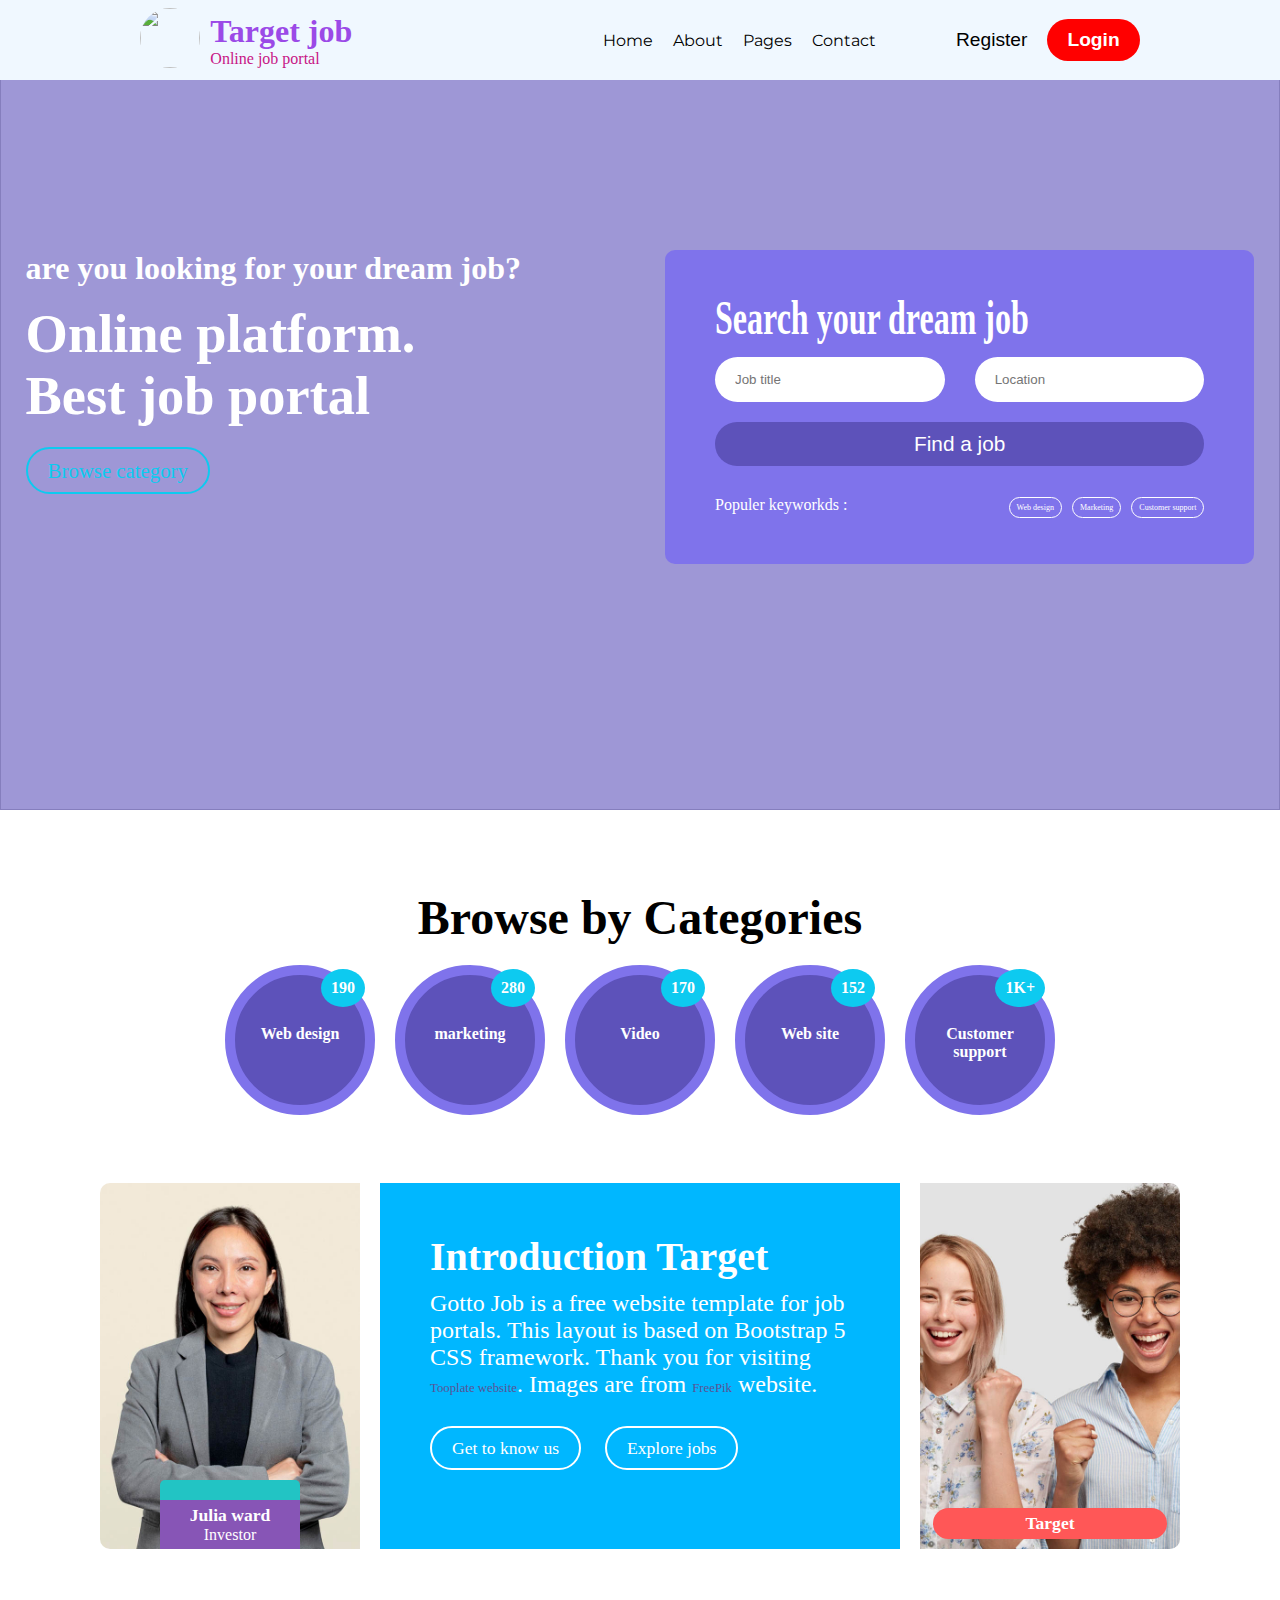
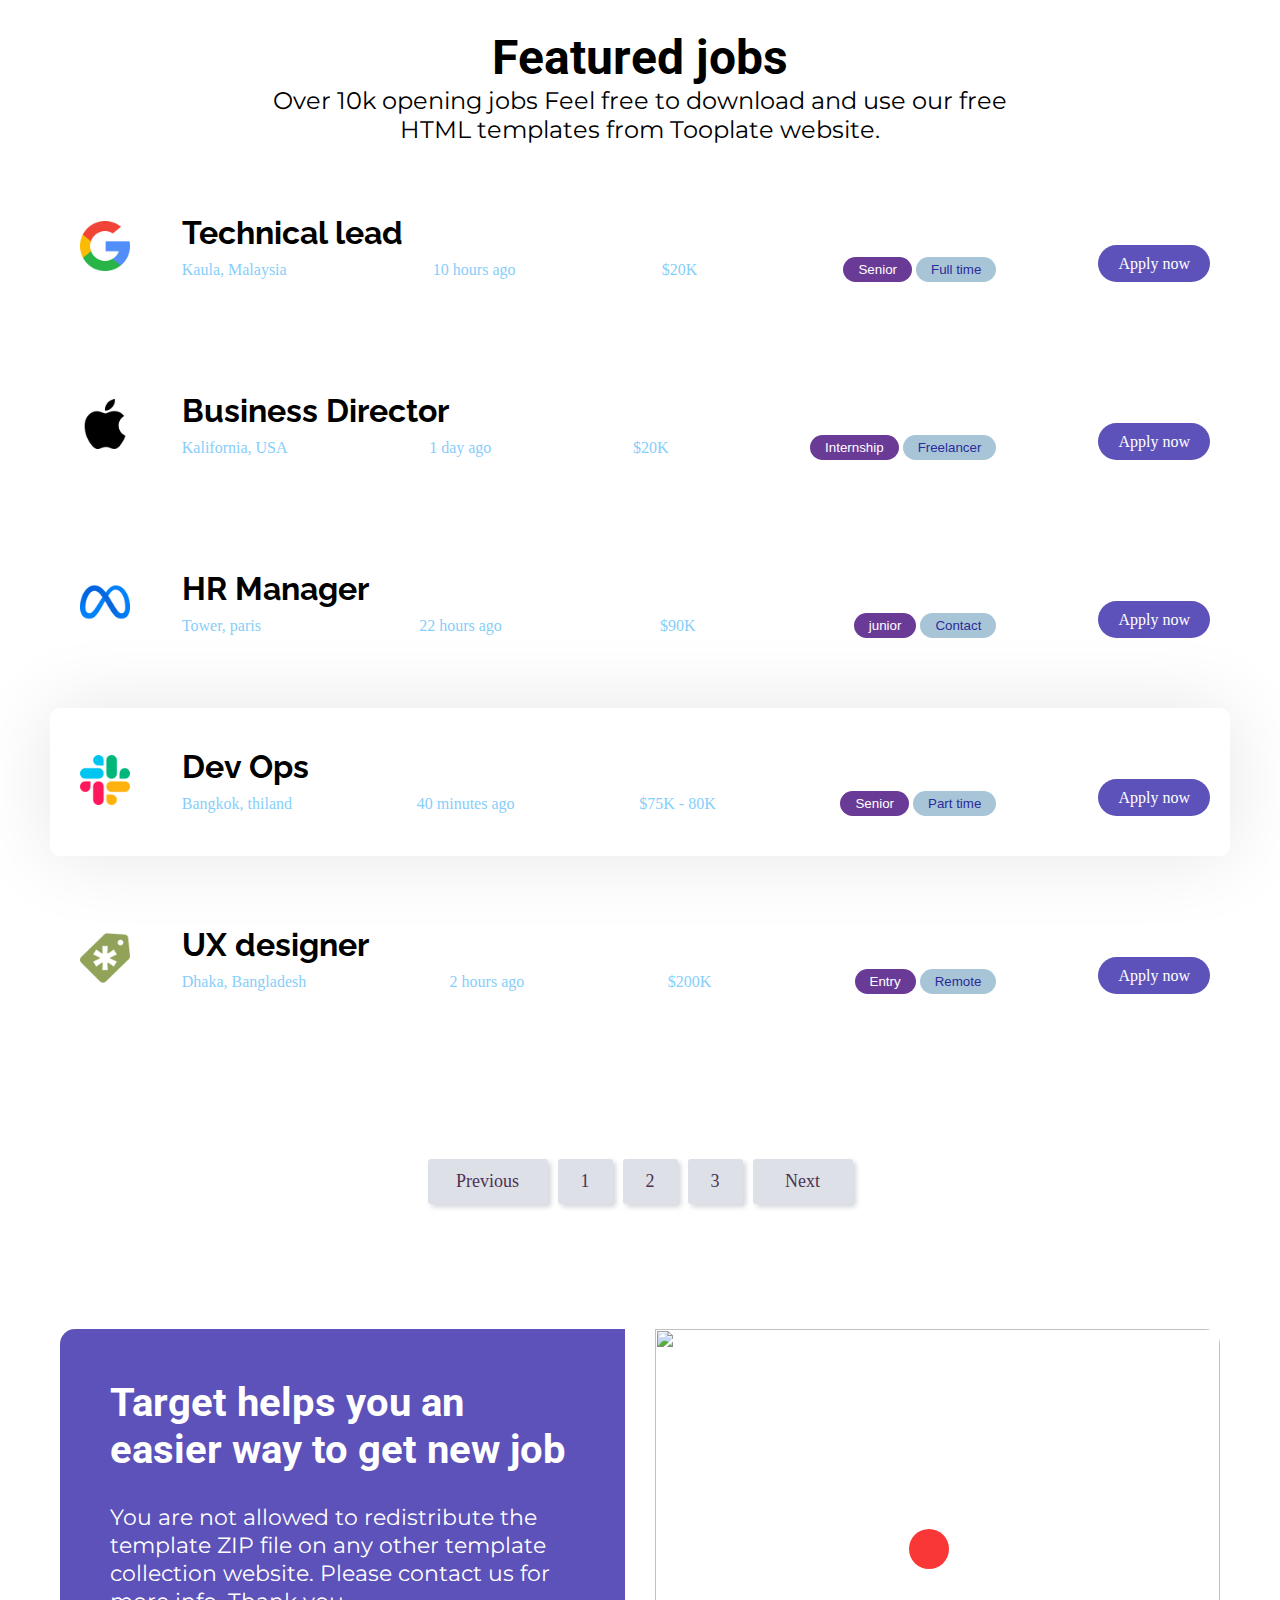
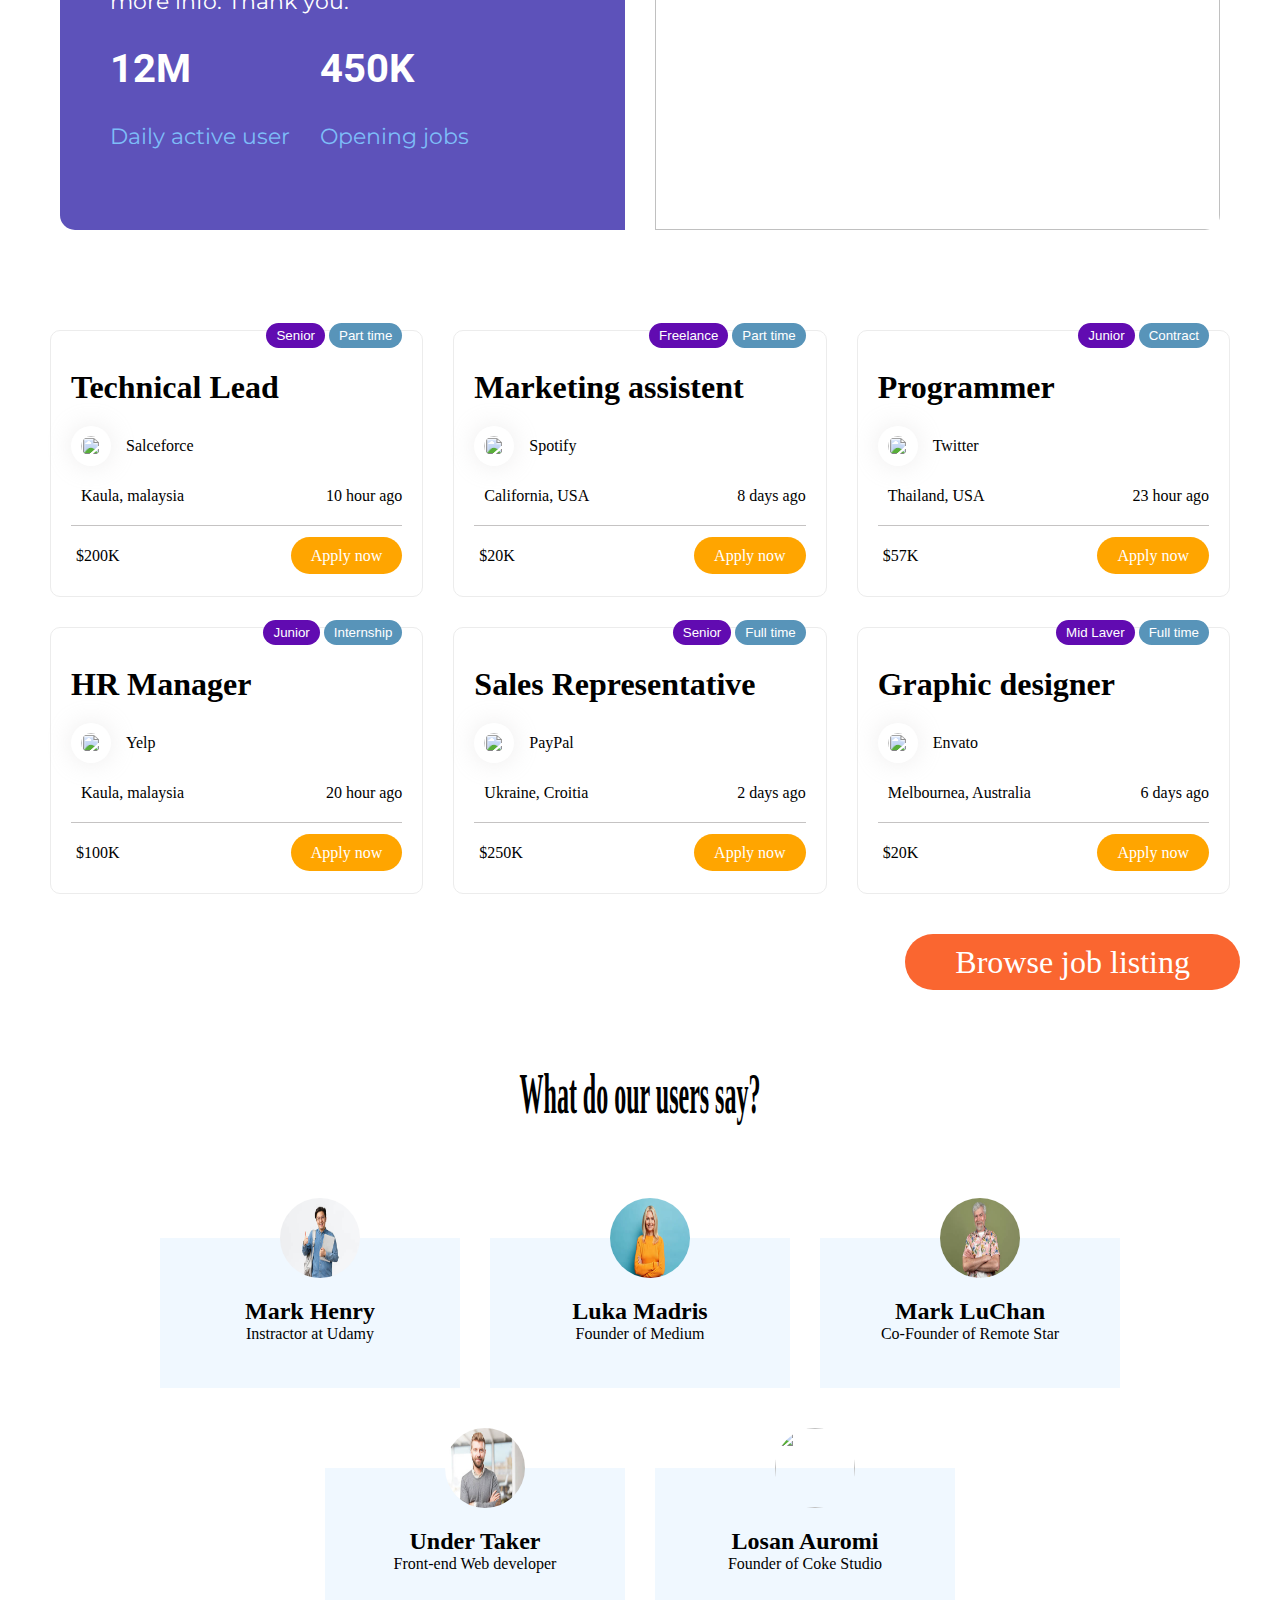
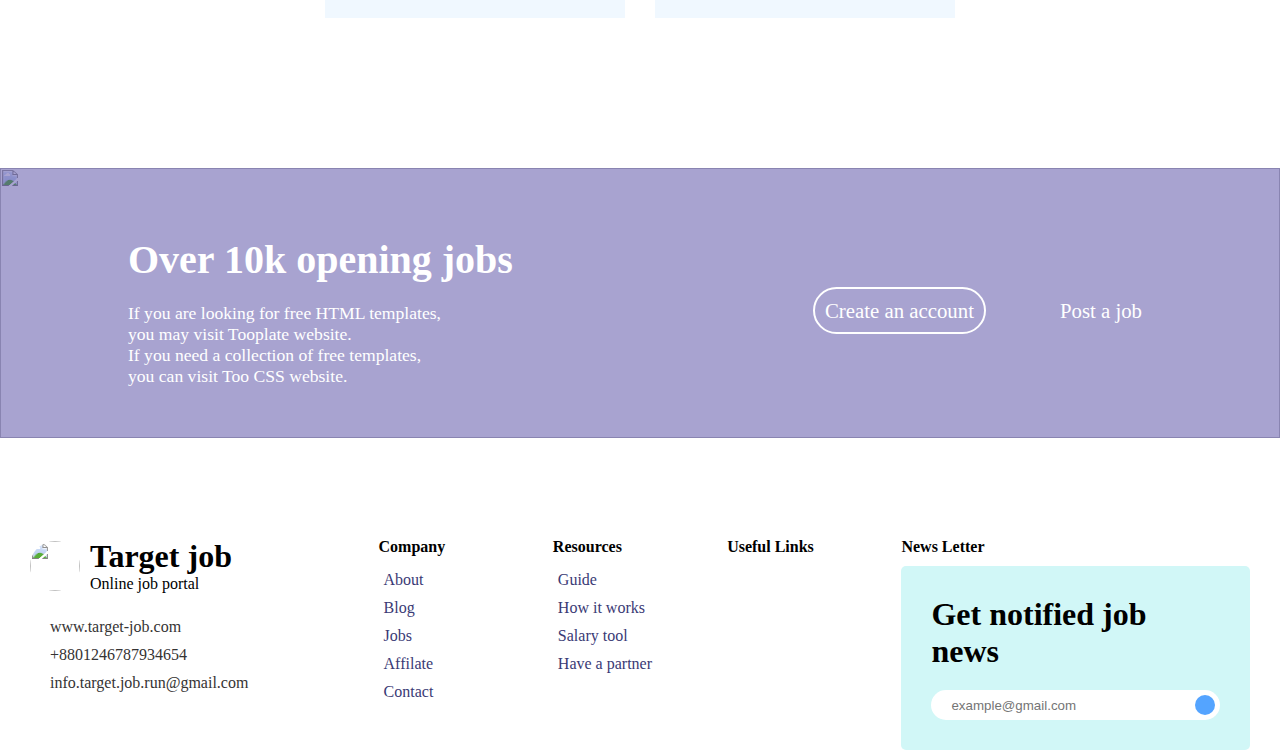
==== commit cfd788d7: "job listing hyperling added job listing link" ====
--- a/index.html
+++ b/index.html
@@ -303,7 +303,7 @@
             </div>
 
             <div class="featured-apply-btn">
-                <a href="#">Apply now</a>
+                <a href="job-details.html#business-director">Apply now</a>
             </div>
 
         </div>
@@ -339,7 +339,7 @@
             </div>
 
             <div class="featured-apply-btn">
-                <a href="#">Apply now</a>
+                <a href="job-details.html#hr-manager">Apply now</a>
             </div>
 
         </div>
@@ -375,7 +375,7 @@
             </div>
 
             <div class="featured-apply-btn">
-                <a href="#">Apply now</a>
+                <a href="job-details.html#devops">Apply now</a>
             </div>
 
         </div>
@@ -411,7 +411,7 @@
             </div>
 
             <div class="featured-apply-btn">
-                <a href="#">Apply now</a>
+                <a href="job-details.html#graphic-designer">Apply now</a>
             </div>
 
         </div>
@@ -728,7 +728,7 @@
             </div>
         </div>
         <div id="browse-job">
-            <a href="#">Browse job listing</a>
+            <a href="job-listing.html">Browse job listing</a>
         </div>
     </section>
 
@@ -869,11 +869,11 @@
 
 
 
-    <section>
+    <footer>
         <div id="footer-container">
             <div>
                 <div class="footer-image">
-                    <img src="./images/job-header-logo.png" alt="">
+                    <img src="./images/job-logo.png" alt="">
                     <div>
                         <h1>Target job</h1>
                         <p>Online job portal</p>
@@ -896,7 +896,7 @@
             </div>
 
             <div>
-                <h1>Company</h1>
+                <h4>Company</h4>
                 <div class="company-link">
                     <a href="#">About</a>
                     <a href="#">Blog</a>
@@ -906,7 +906,7 @@
                 </div>
             </div>
             <div>
-                <h1>Resource</h1>
+                <h4>Resources</h4>
                 <div class="company-link">
                     <a href="#">Guide</a>
                     <a href="#">How it works</a>
@@ -915,7 +915,7 @@
                 </div>
             </div>
             <div>
-                <h1>Useful links</h1>
+                <h4>Useful Links</h4>
                 <div class="useful-link">
                     <i class="fa-brands fa-linkedin"></i>
                     <i class="fa-brands fa-pinterest"></i>
@@ -927,7 +927,7 @@
                 </div>
             </div>
             <div id="newsletter-form-container">
-                <h1>Newsletter</h1>
+                <h4>News Letter</h4>
                 <div id="newsletter-form">
                     <h1>Get notified job news</h1>
                     <div class="get-notified-container">
@@ -940,7 +940,7 @@
                 </div>
             </div>
         </div>
-    </section>
+    </footer>
 
 </body>
 
--- a/target-help.css
+++ b/target-help.css
@@ -21,12 +21,14 @@
 .help-text h1 {
     color: white;
     font-size: 2.5rem;
+    font-family: 'Roboto', sans-serif;
 }
 
 .help-text p {
     margin: 30px 0;
     font-size: 1.4rem;
     color: white;
+    font-family: 'Montserrat', sans-serif;
 }
 
 .item-summary {
@@ -58,6 +60,7 @@
     background-color: rgb(250, 55, 55);
     padding: 20px;
     border-radius: 50%;
+    cursor: pointer;
 }
 
 .image-inside-youtube a i {
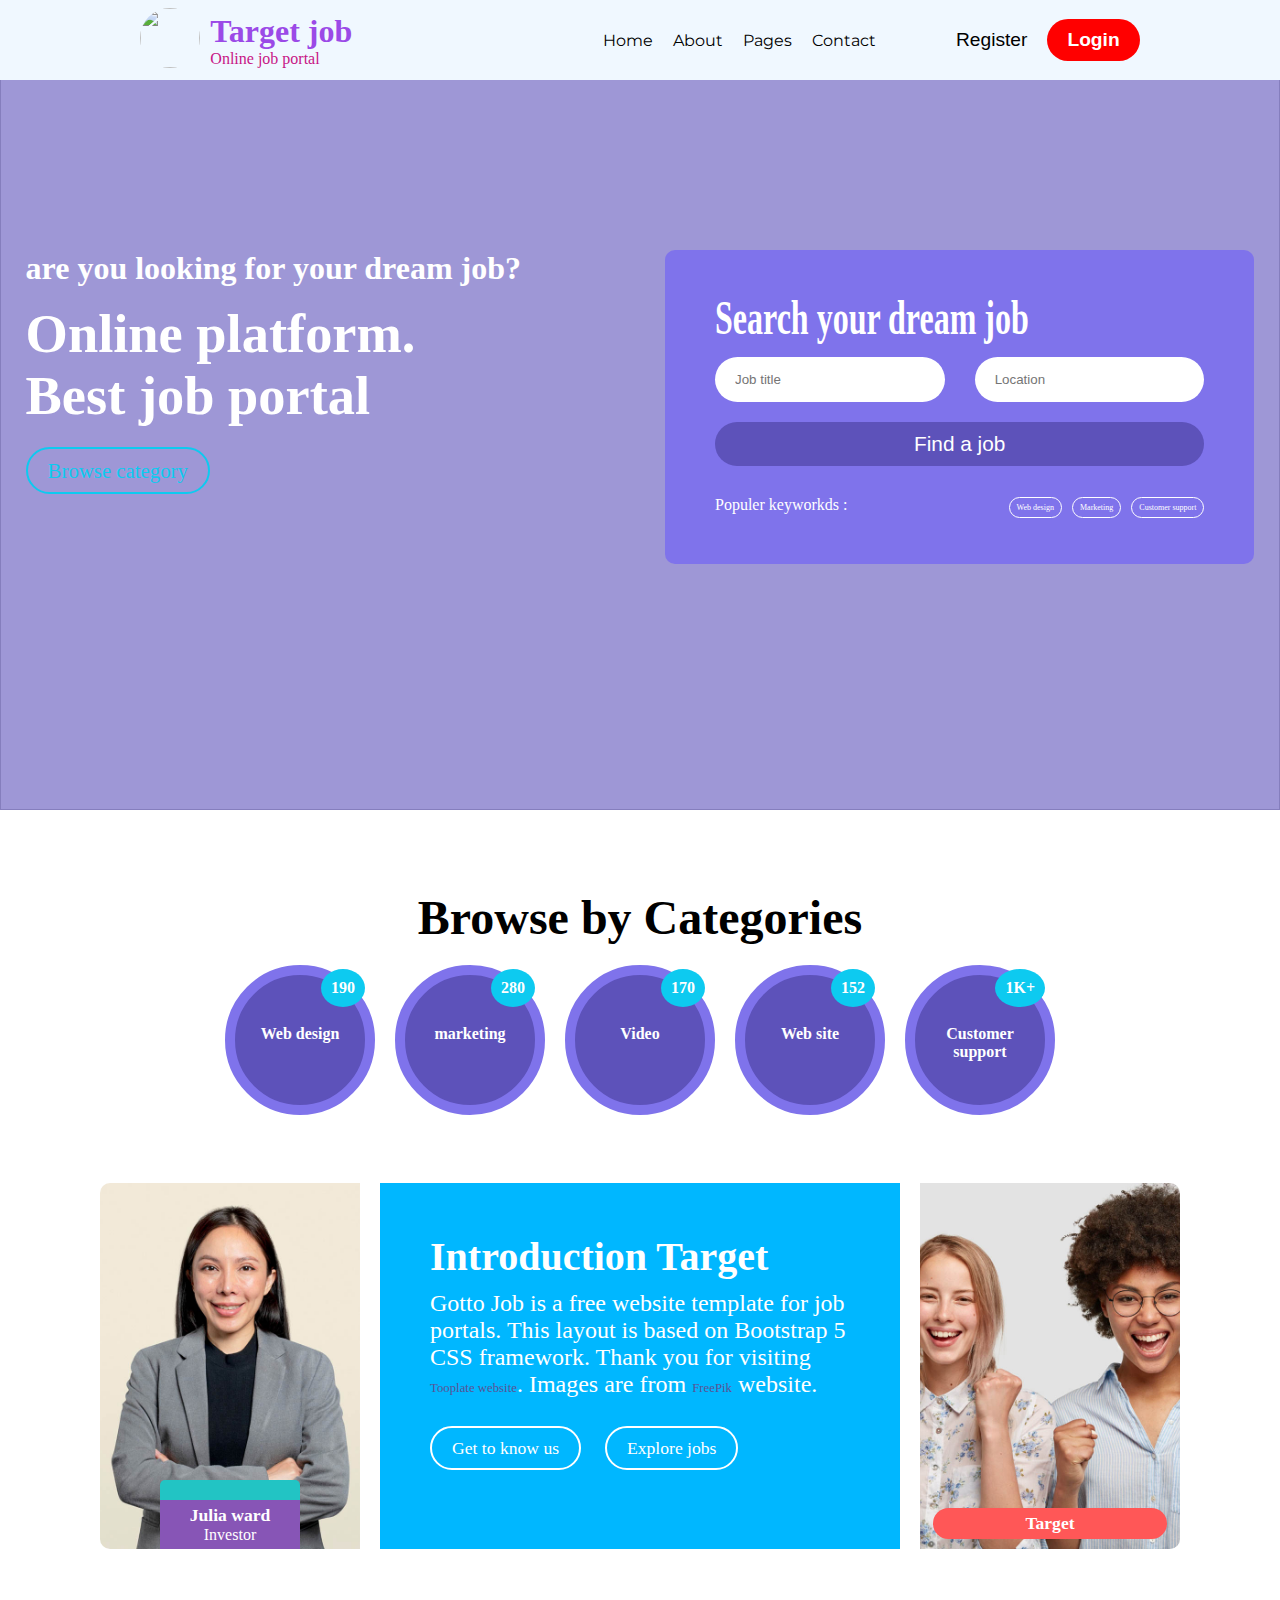
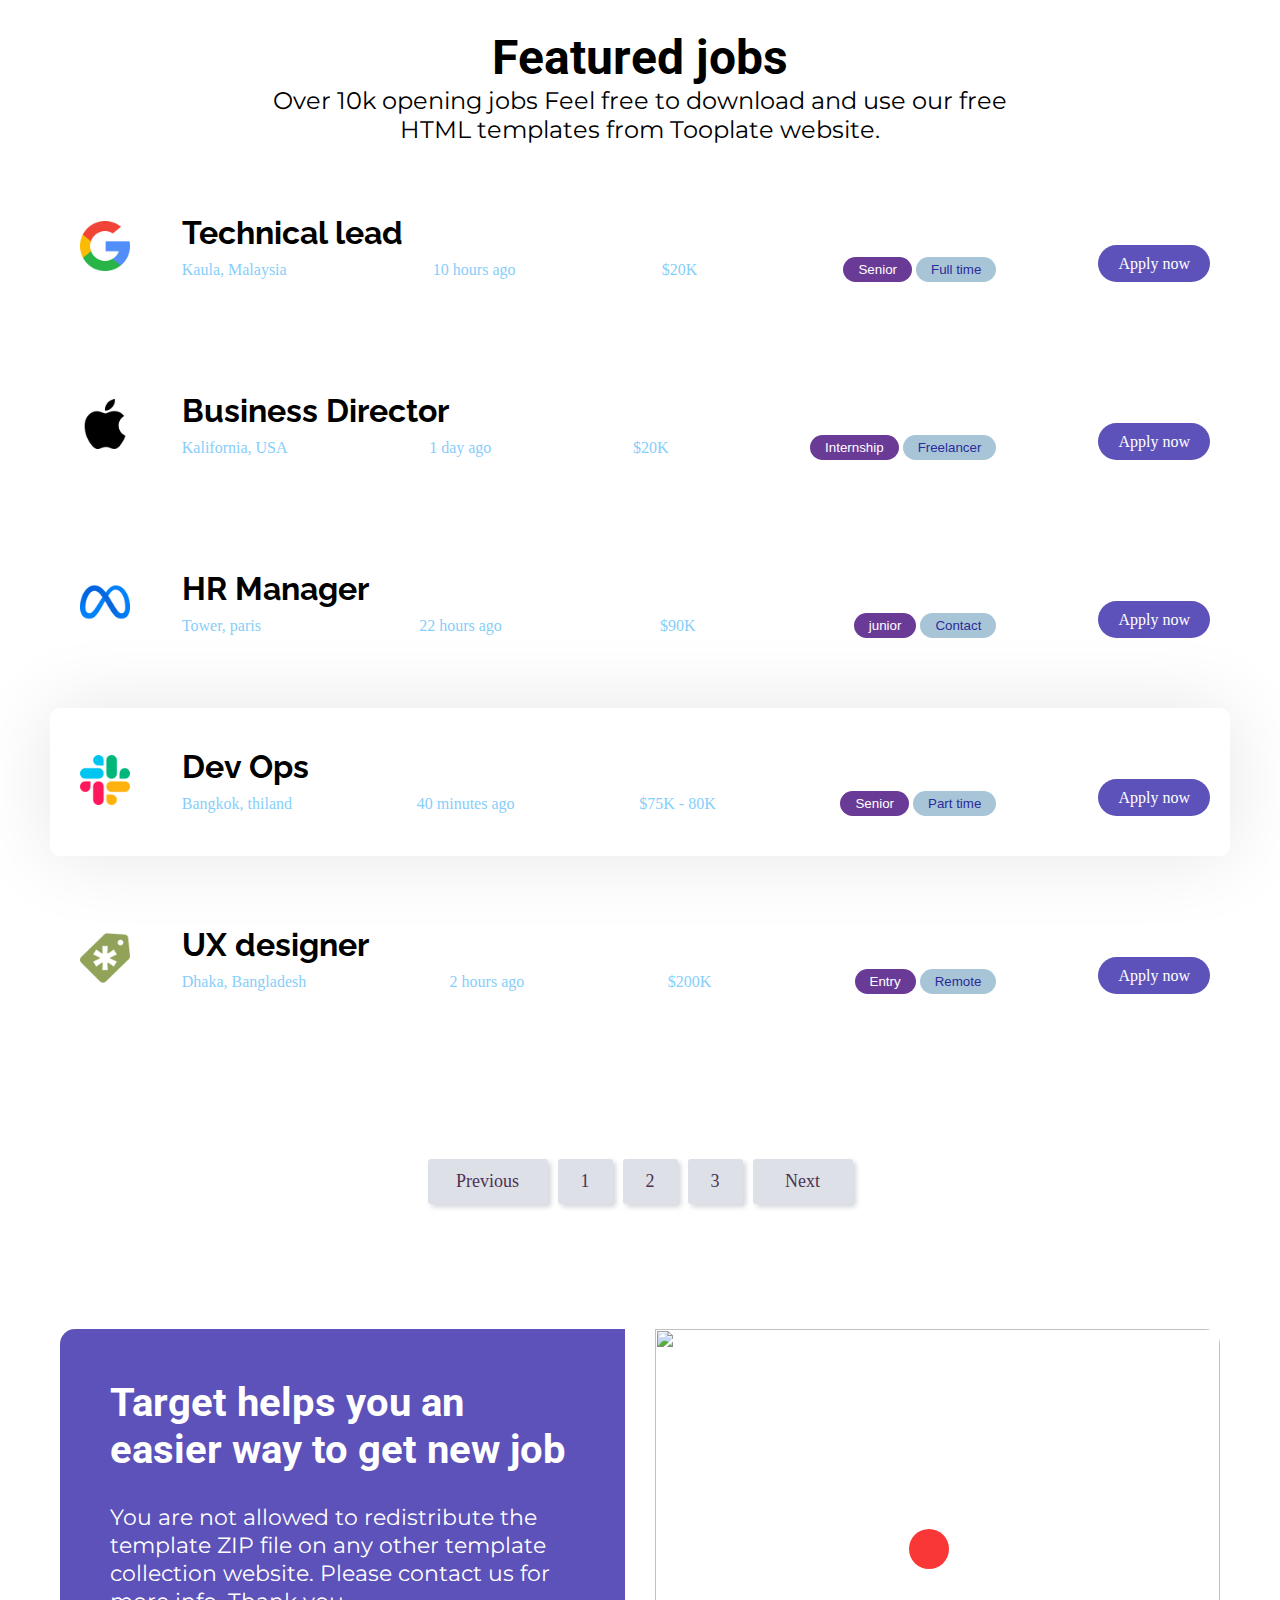
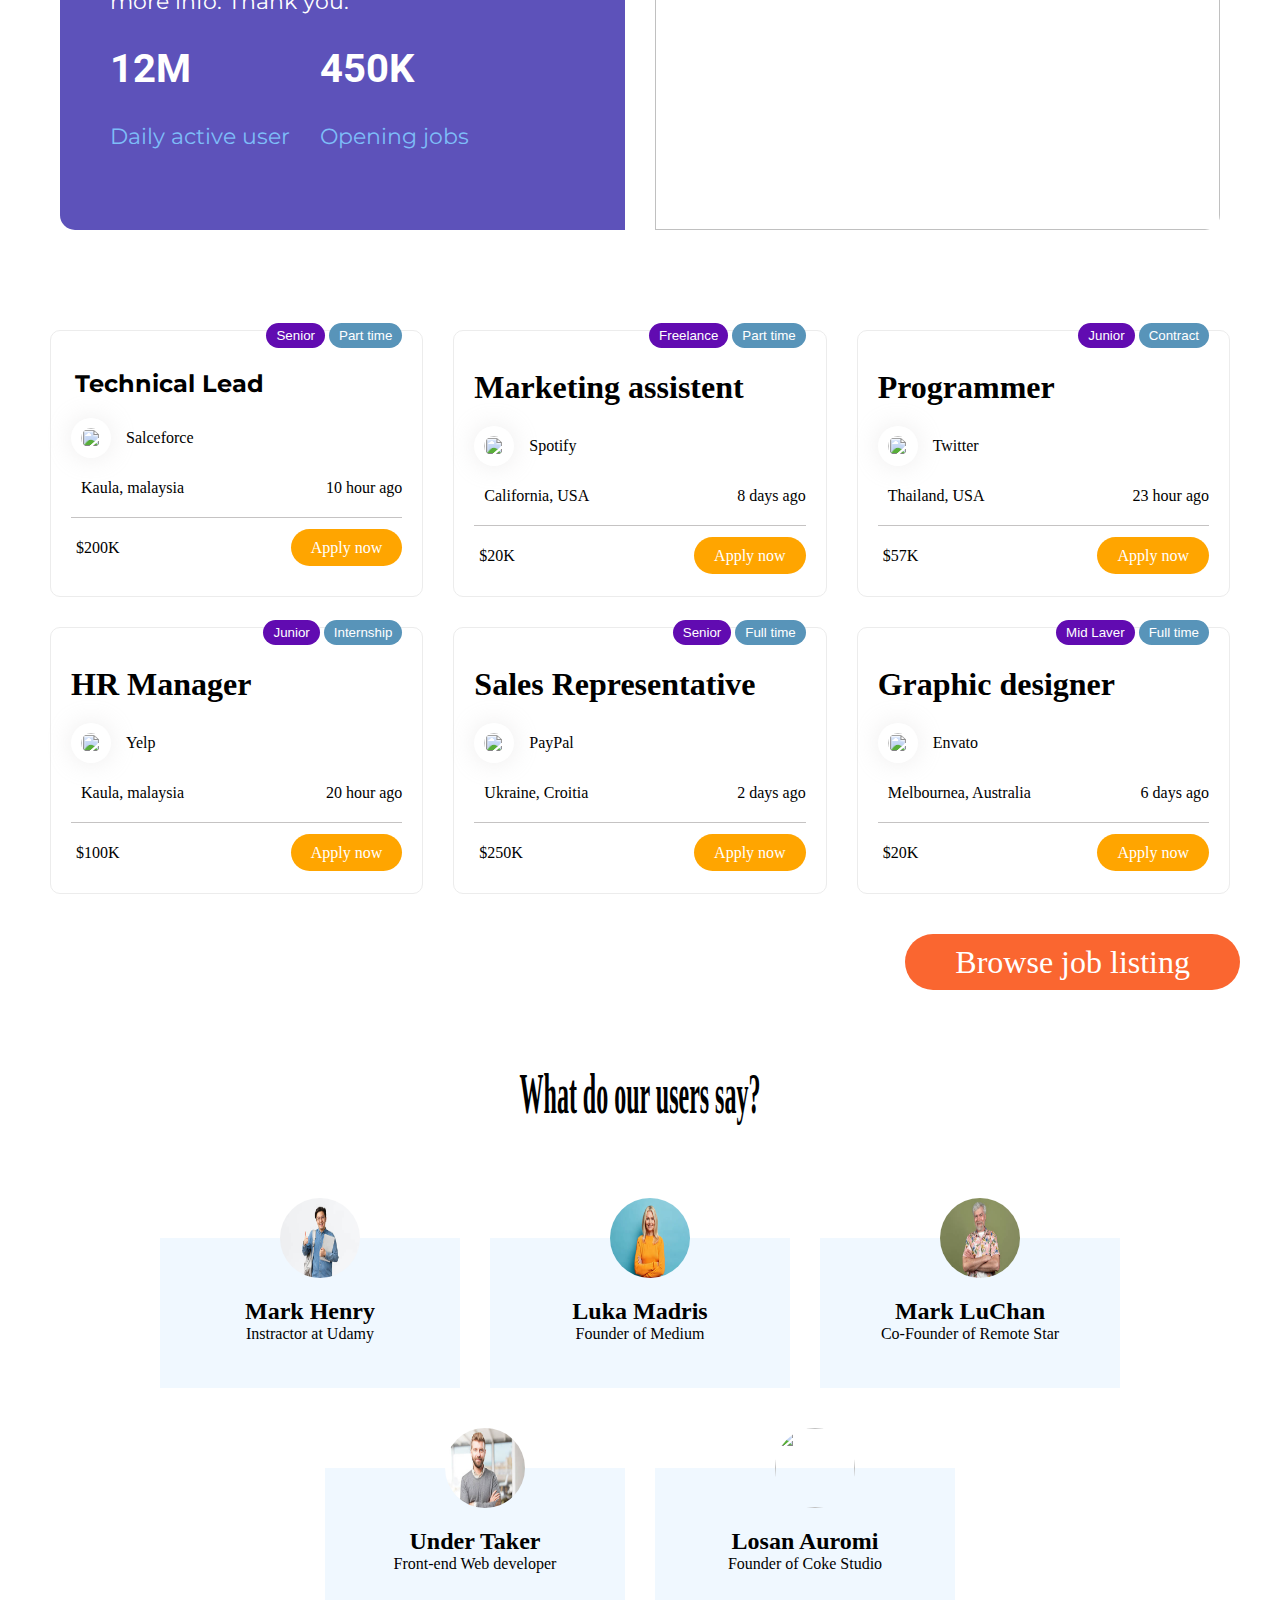
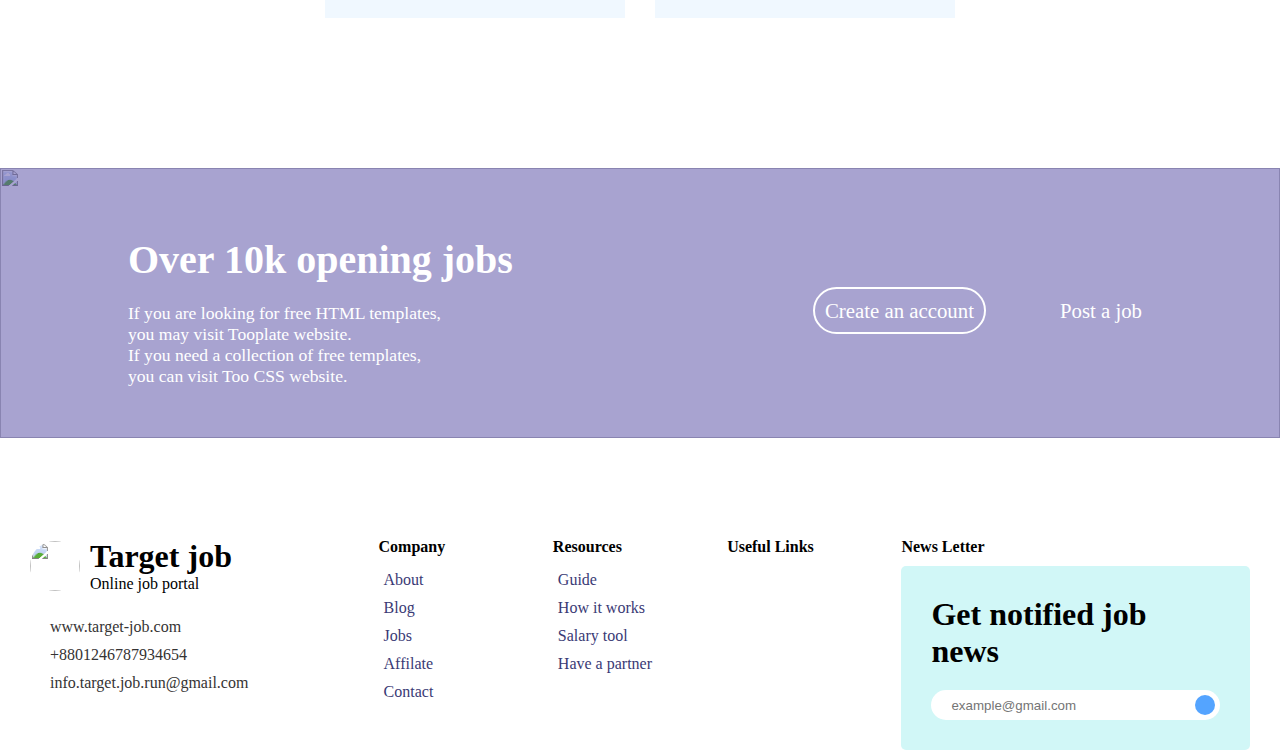
==== commit bf10d986: "recent job title change and given hover effect" ====
--- a/index.html
+++ b/index.html
@@ -46,7 +46,7 @@
     <link href="https://fonts.googleapis.com/css2?family=Roboto&display=swap" rel="stylesheet">
     <link href="https://fonts.googleapis.com/css2?family=Montserrat:wght@300&display=swap" rel="stylesheet">
     <link href="https://fonts.googleapis.com/css2?family=Raleway:wght@500&display=swap" rel="stylesheet">
-
+    <link href="https://fonts.googleapis.com/css2?family=Montserrat&display=swap" rel="stylesheet">
 
 
     <title>Target job</title>
@@ -466,7 +466,7 @@
                 </div>
 
                 <div class="recent-company-details-container">
-                    <h1>Technical Lead</h1>
+                    <h2><a href="job-details.html#technical-lead">Technical Lead</a></h2>
                     <div class="recent-company-container">
                         <div class="recent-company">
                             <img src="./images/job-1-logo.png" alt="">
@@ -495,7 +495,7 @@
                             <p>$200K</p>
                         </div>
                         <div class="recent-apply-btn">
-                            <a href="#">Apply now</a>
+                            <a href="job-details.html#technical-lead">Apply now</a>
                         </div>
                     </div>
                 </div>
--- a/recent-job.css
+++ b/recent-job.css
@@ -56,13 +56,35 @@
     transition: .3s;
 }
 
-.company-posting-position button:hover{
+.company-posting-position button:hover {
     background-color: #cce7ff;
     color: blueviolet;
 }
 
 .recent-company-details-container {
     padding: 20px;
+}
+
+.recent-company-details-container h2 {
+    font-family: 'Montserrat', sans-serif;
+}
+
+.recent-company-details-container h2 a {
+    text-decoration: none;
+    color: black;
+
+    /* Code copy from google  */
+    box-shadow: inset 0 0 0 0 #54b3d6;
+    color: #000;
+    margin: 0 0;
+    padding: 0 .25rem;
+    transition: color .3s ease-in-out, box-shadow .3s ease-in-out;
+}
+
+/* Code copy from google  */
+.recent-company-details-container h2 a:hover {
+    box-shadow: inset 250px 0 0 0 #54b3d6;
+    color: white;
 }
 
 .recent-company-container {
@@ -155,12 +177,12 @@
     border-radius: 20px;
 }
 
-#browse-job{
+#browse-job {
     text-align: right;
     margin: 0 40px 100px 0;
 }
 
-#browse-job a{
+#browse-job a {
     text-decoration: none;
     background-color: rgb(250, 102, 48);
     color: white;
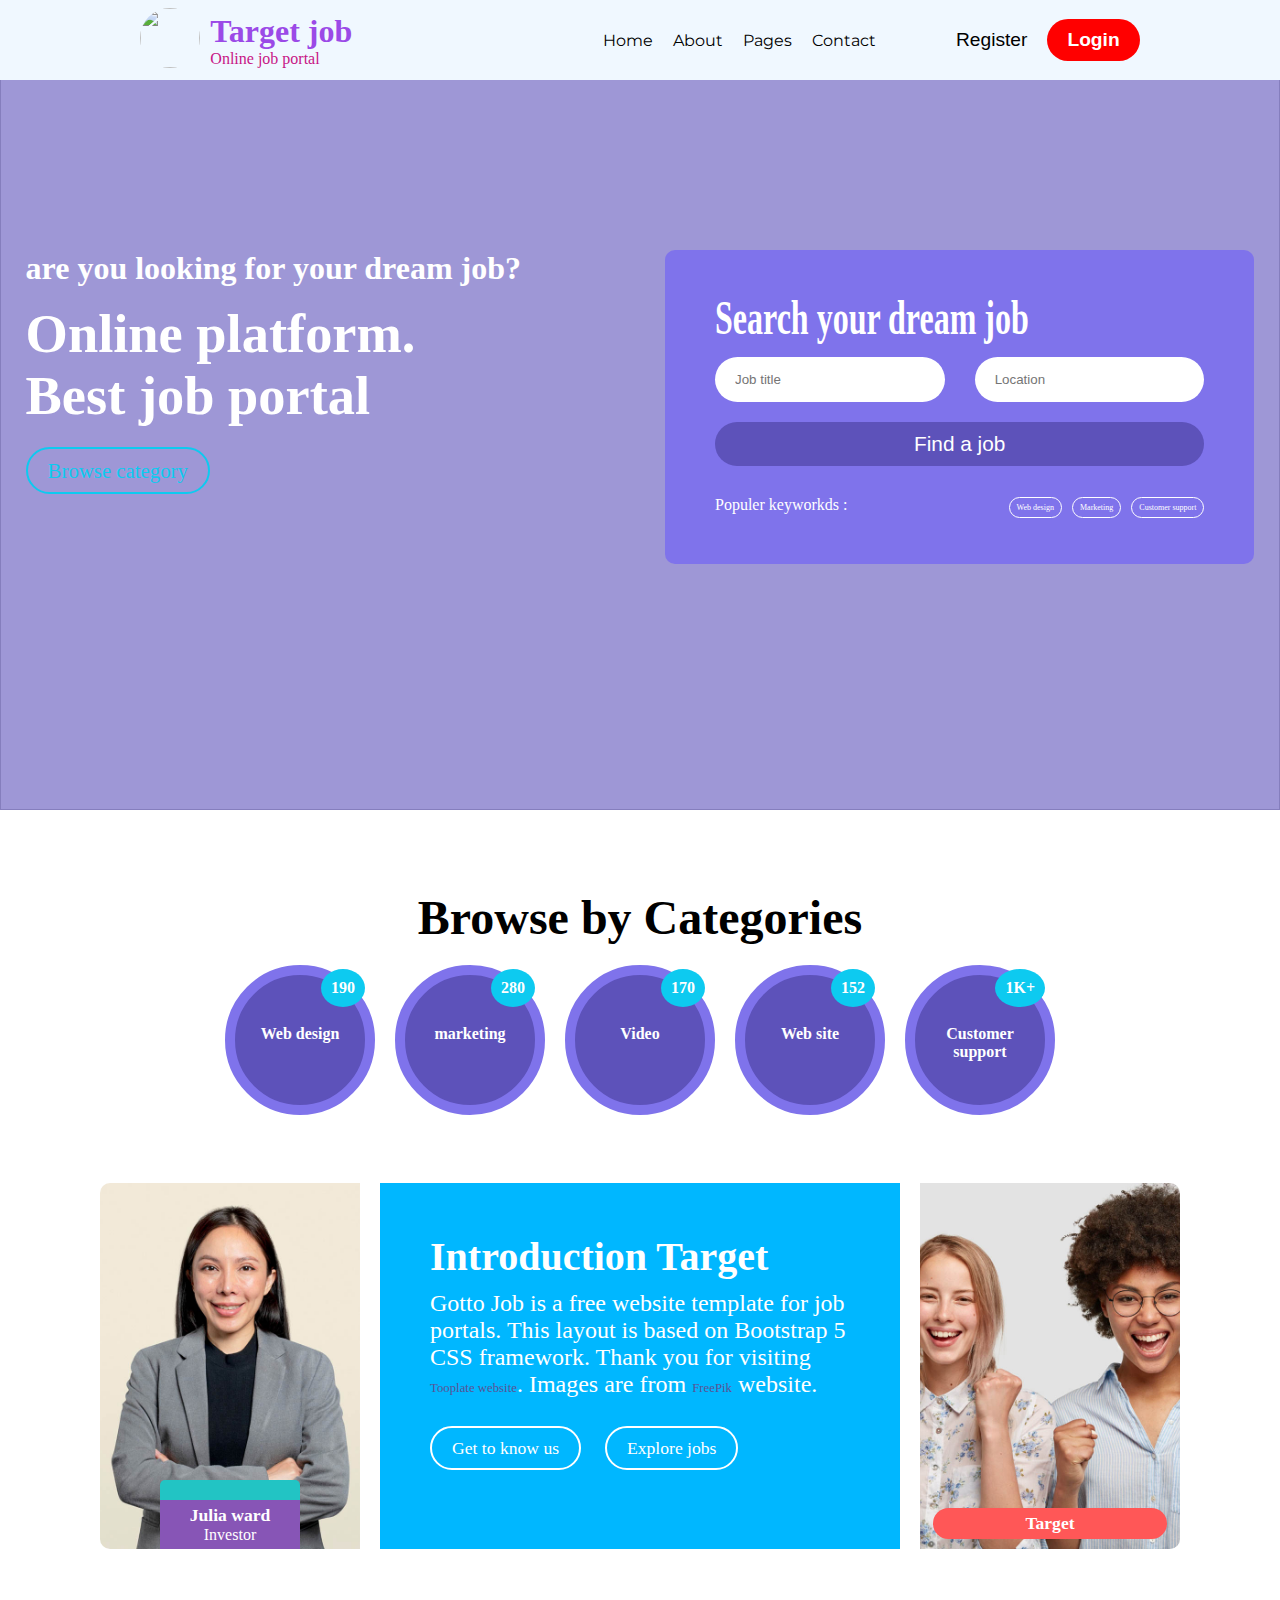
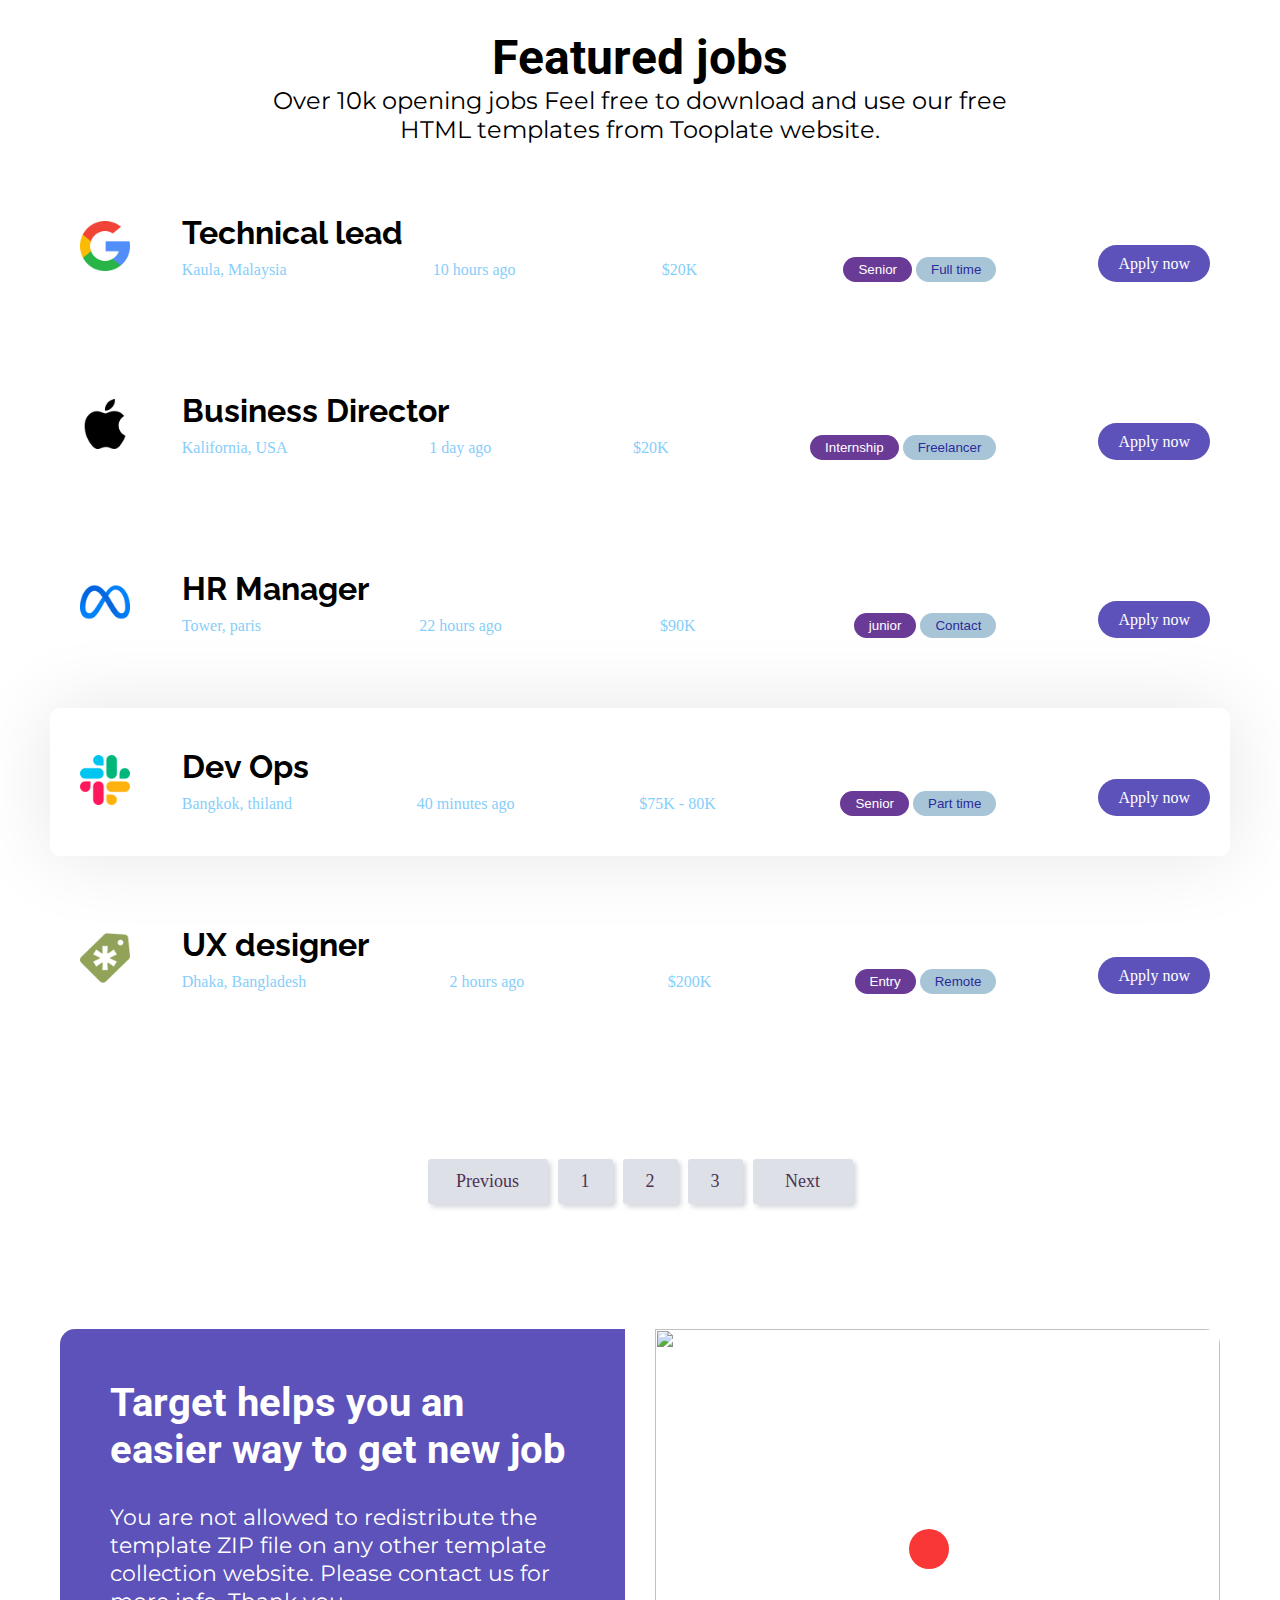
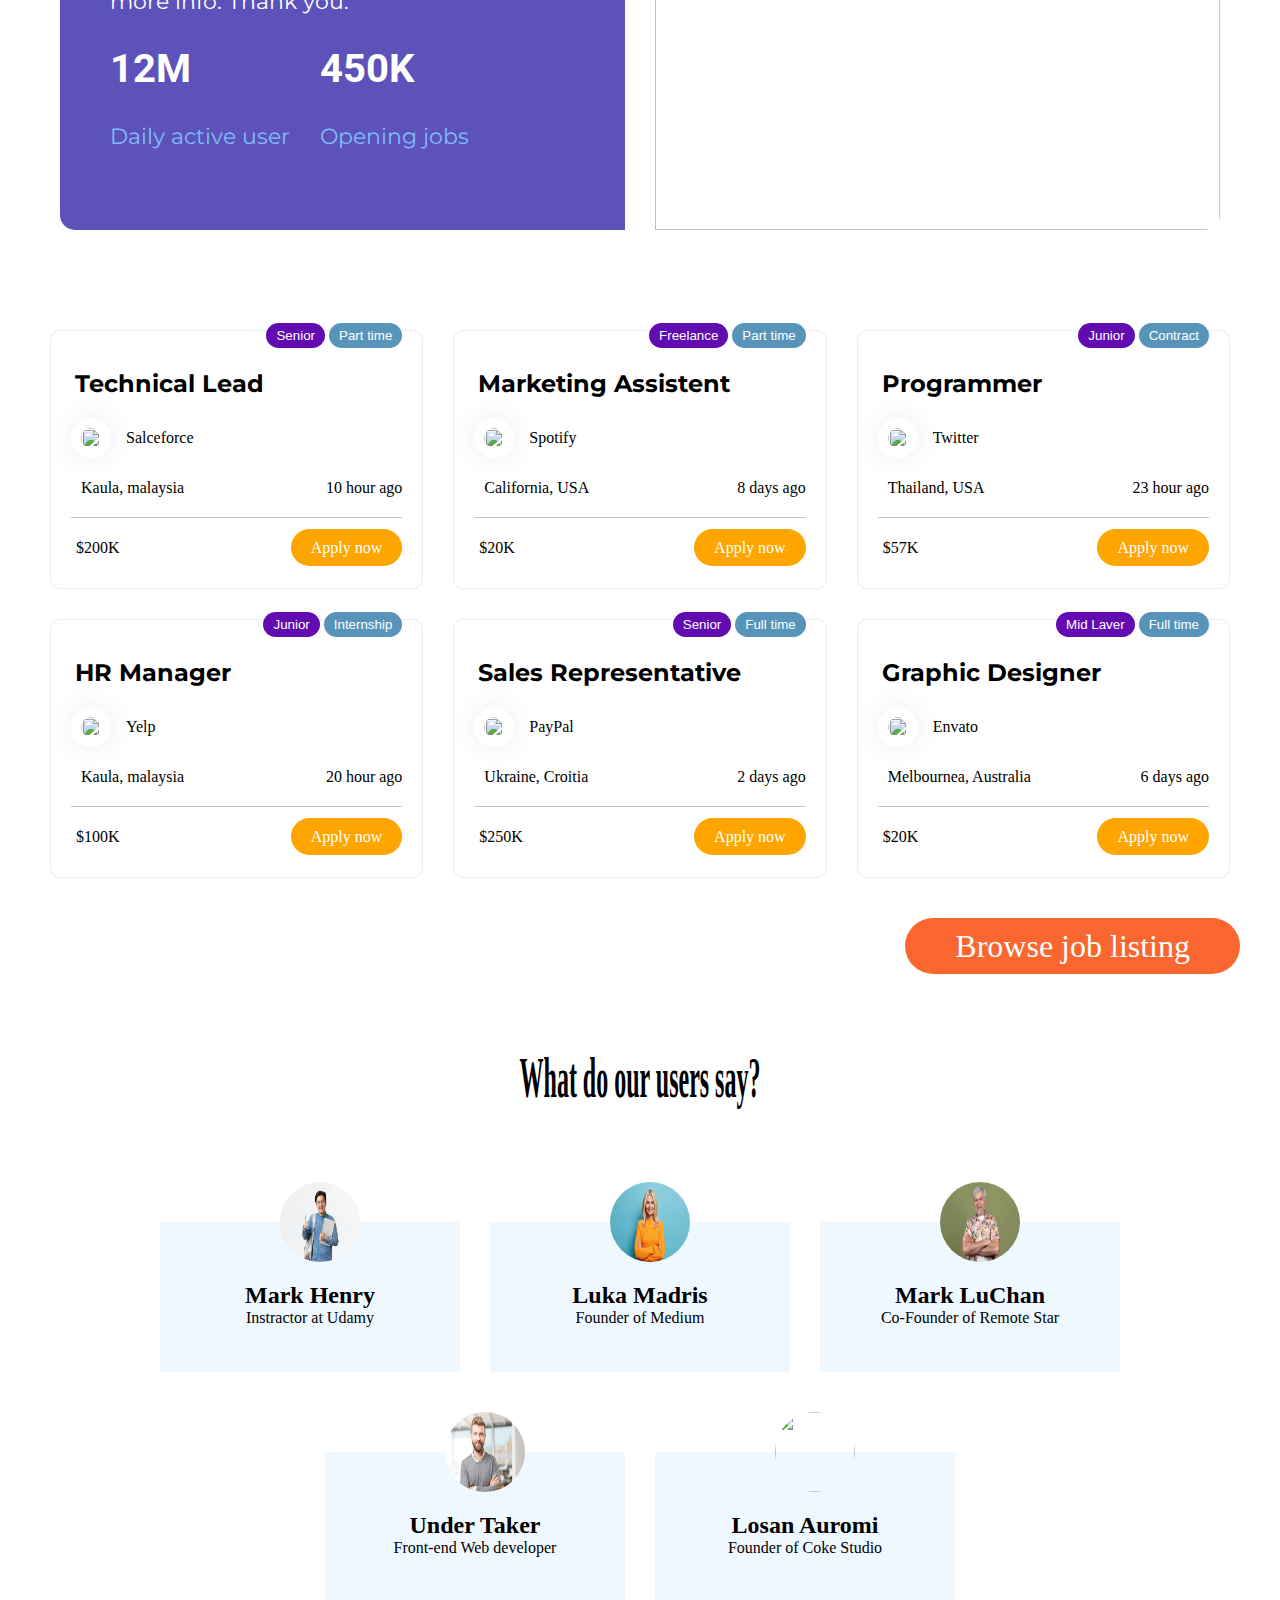
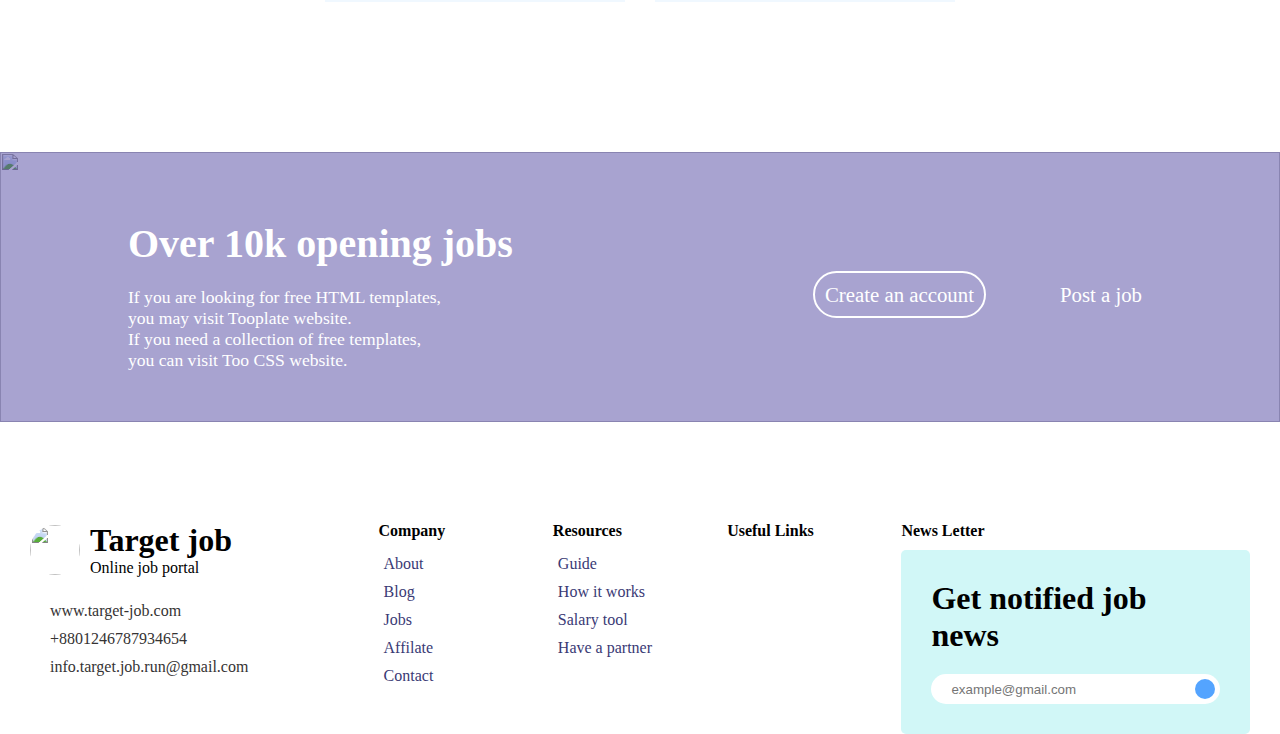
==== commit 5360e1fe: "recent job item added link and tag change" ====
--- a/index.html
+++ b/index.html
@@ -511,7 +511,7 @@
                 </div>
 
                 <div class="recent-company-details-container">
-                    <h1>Marketing assistent</h1>
+                    <h2><a href="job-details.html#marketing-assistent">Marketing Assistent</a></h2>
                     <div class="recent-company-container">
                         <div class="recent-company">
                             <img src="./images/spotify.png" alt="">
@@ -540,7 +540,7 @@
                             <p>$20K</p>
                         </div>
                         <div class="recent-apply-btn">
-                            <a href="#">Apply now</a>
+                            <a href="job-details.html#marketing-assistent">Apply now</a>
                         </div>
                     </div>
                 </div>
@@ -556,7 +556,7 @@
                 </div>
 
                 <div class="recent-company-details-container">
-                    <h1>Programmer</h1>
+                    <h2><a href="job-details.html#programmer">Programmer</a></h2>
                     <div class="recent-company-container">
                         <div class="recent-company">
                             <img src="./images/twitter.png" alt="">
@@ -585,7 +585,7 @@
                             <p>$57K</p>
                         </div>
                         <div class="recent-apply-btn">
-                            <a href="#">Apply now</a>
+                            <a href="job-details.html#programmer">Apply now</a>
                         </div>
                     </div>
                 </div>
@@ -601,7 +601,7 @@
                 </div>
 
                 <div class="recent-company-details-container">
-                    <h1>HR Manager</h1>
+                    <h2><a href="job-details.html#mr-manager">HR Manager</a></h2>
                     <div class="recent-company-container">
                         <div class="recent-company">
                             <img src="./images/yelp.png" alt="">
@@ -630,7 +630,7 @@
                             <p>$100K</p>
                         </div>
                         <div class="recent-apply-btn">
-                            <a href="#">Apply now</a>
+                            <a href="job-details.html#mr-manager">Apply now</a>
                         </div>
                     </div>
                 </div>
@@ -646,7 +646,7 @@
                 </div>
 
                 <div class="recent-company-details-container">
-                    <h1>Sales Representative</h1>
+                    <h2><a href="job-details.html#seles-representative">Sales Representative</a></h2>
                     <div class="recent-company-container">
                         <div class="recent-company">
                             <img src="./images/paypal.png" alt="">
@@ -675,7 +675,7 @@
                             <p>$250K</p>
                         </div>
                         <div class="recent-apply-btn">
-                            <a href="#">Apply now</a>
+                            <a href="job-details.html#seles-representative">Apply now</a>
                         </div>
                     </div>
                 </div>
@@ -691,7 +691,7 @@
                 </div>
 
                 <div class="recent-company-details-container">
-                    <h1>Graphic designer</h1>
+                    <h2><a href="job-details.html#graphic-designer">Graphic Designer</a></h2>
                     <div class="recent-company-container">
                         <div class="recent-company">
                             <img src="./images/envato.png" alt="">
@@ -720,7 +720,7 @@
                             <p>$20K</p>
                         </div>
                         <div class="recent-apply-btn">
-                            <a href="#">Apply now</a>
+                            <a href="job-details.html#graphic-designer">Apply now</a>
                         </div>
                     </div>
                 </div>
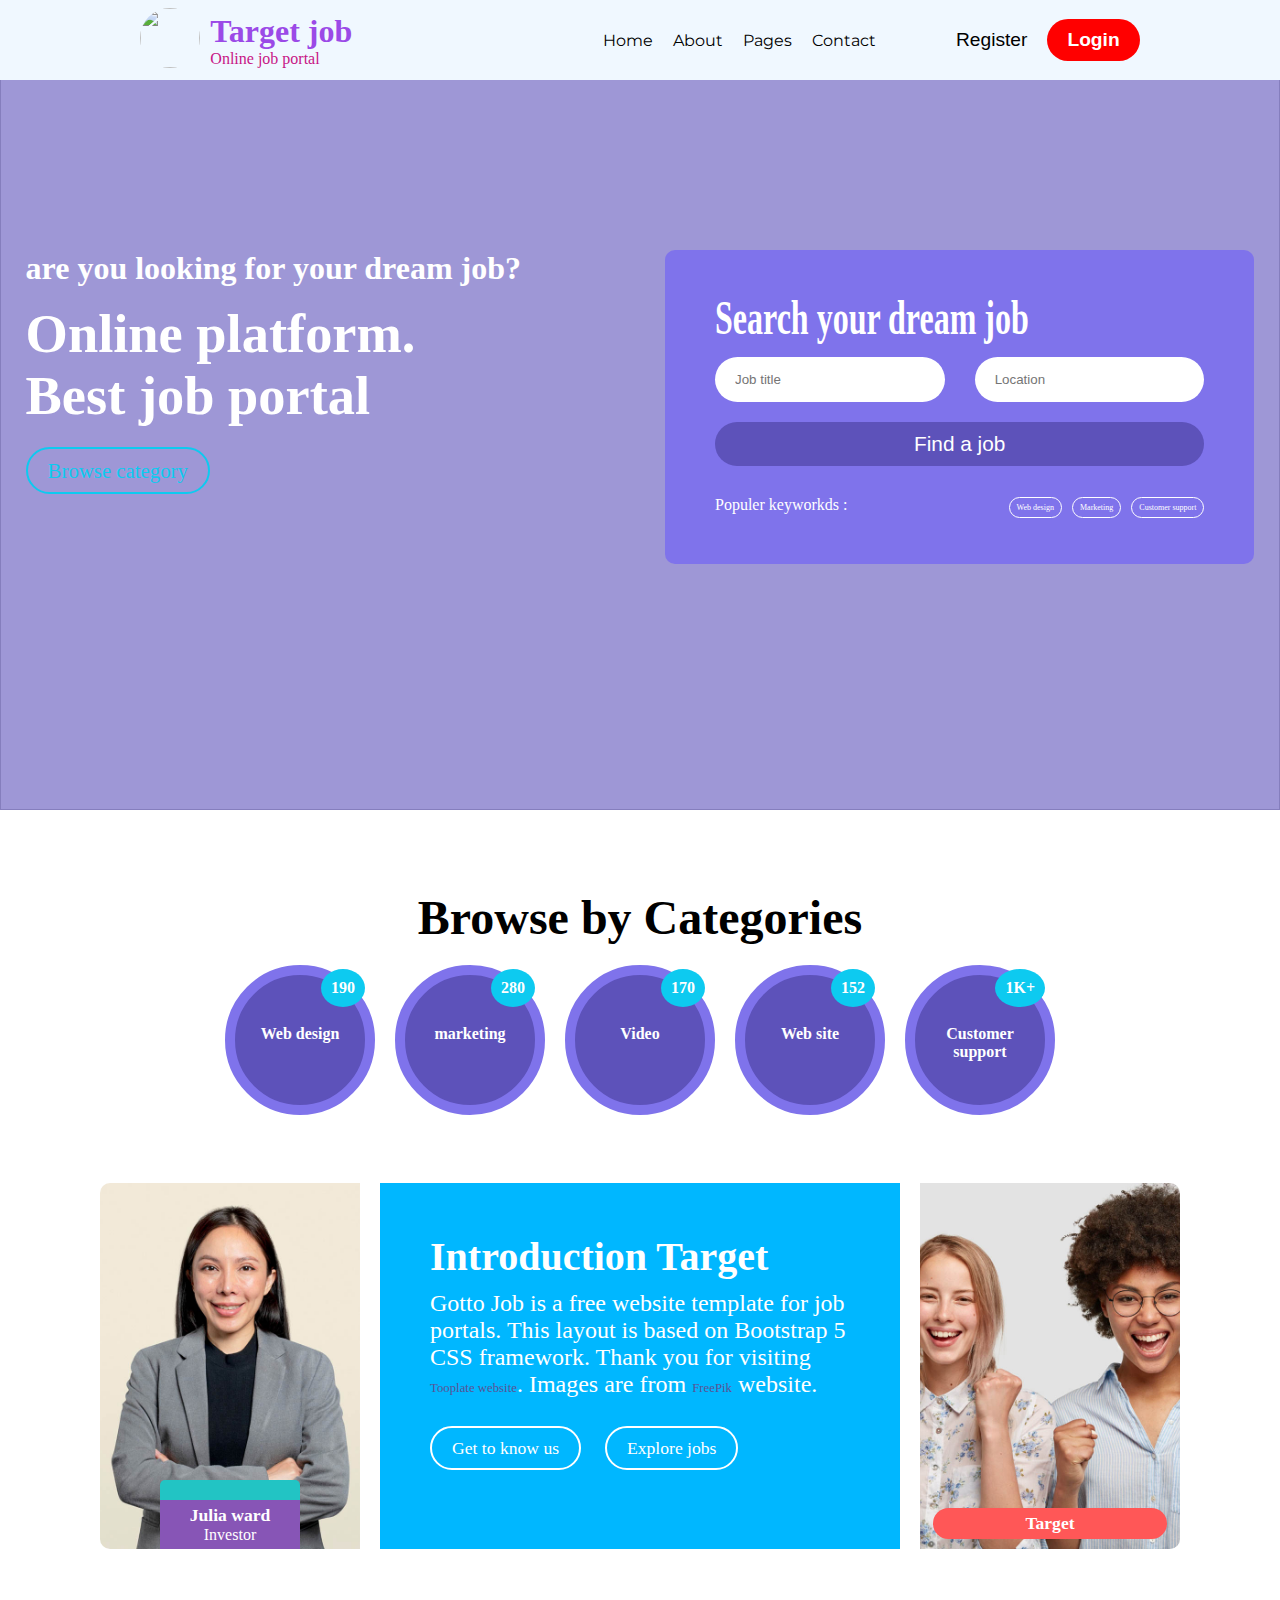
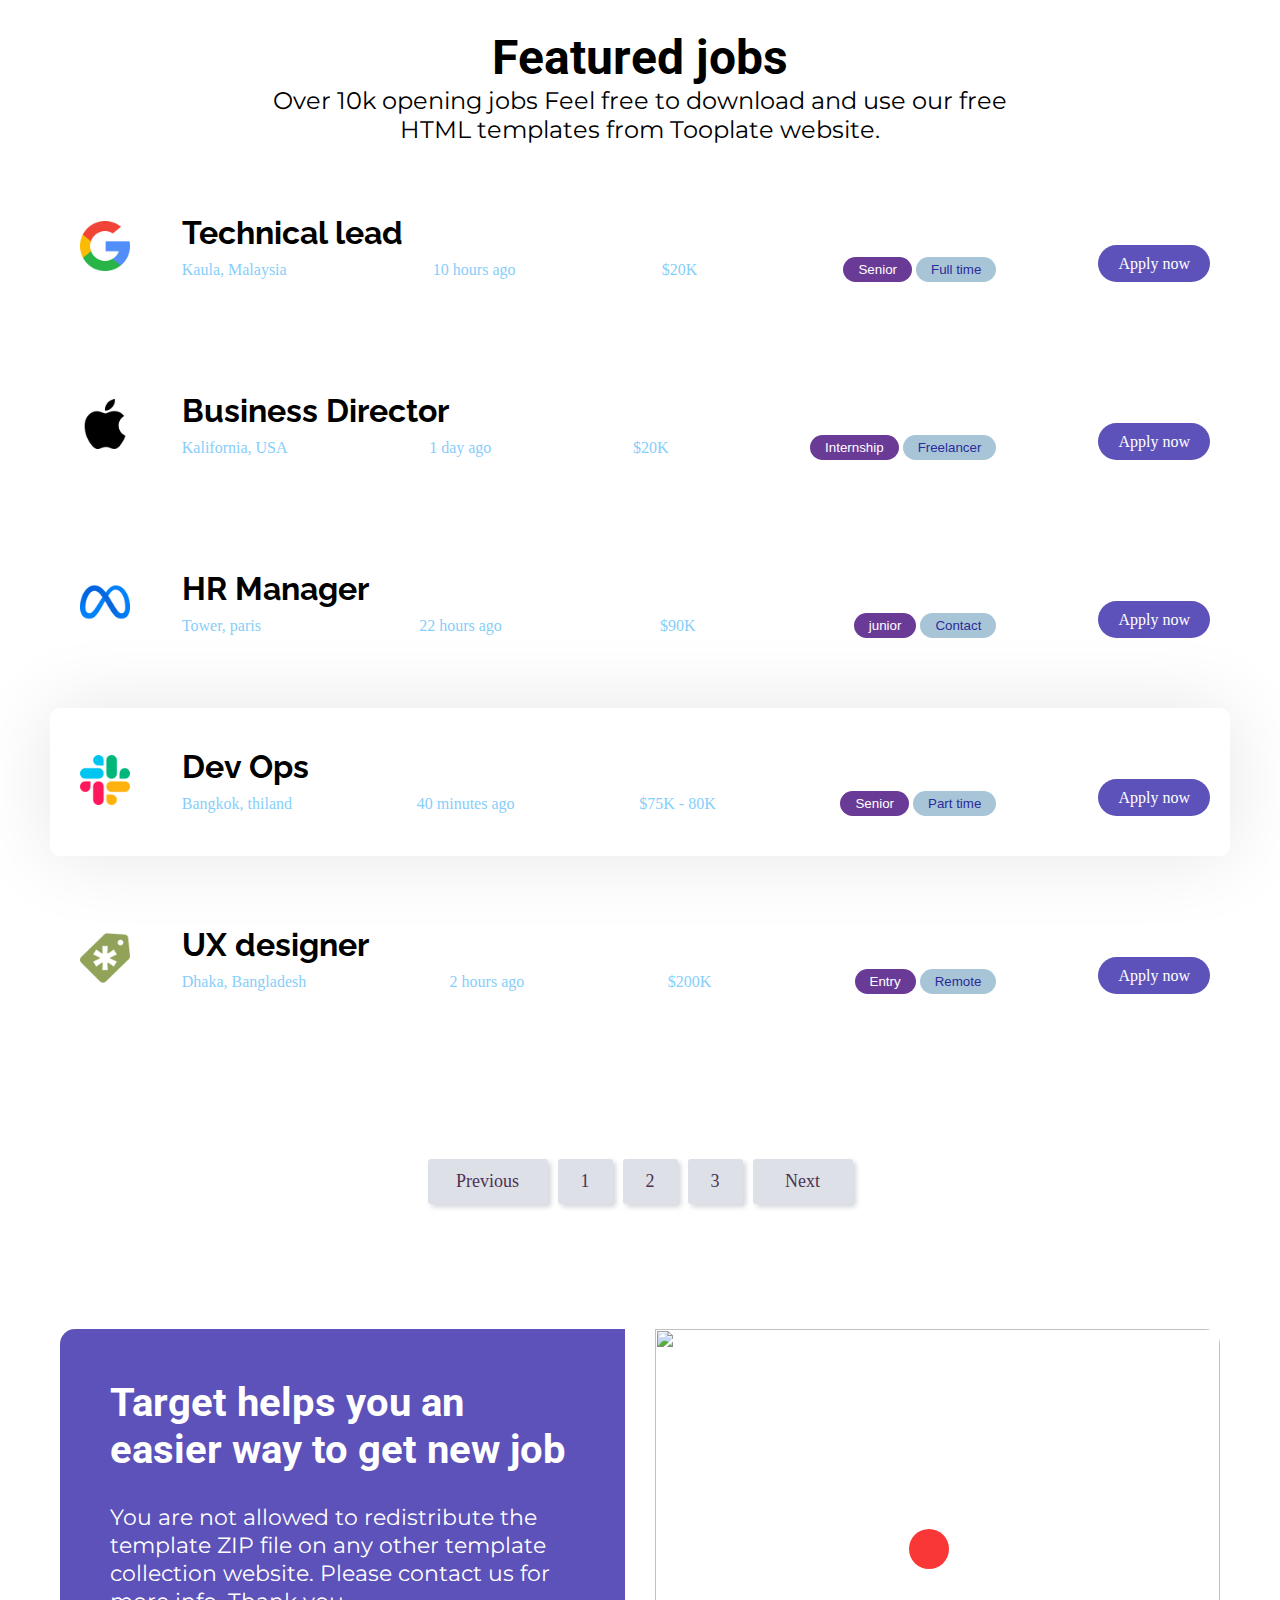
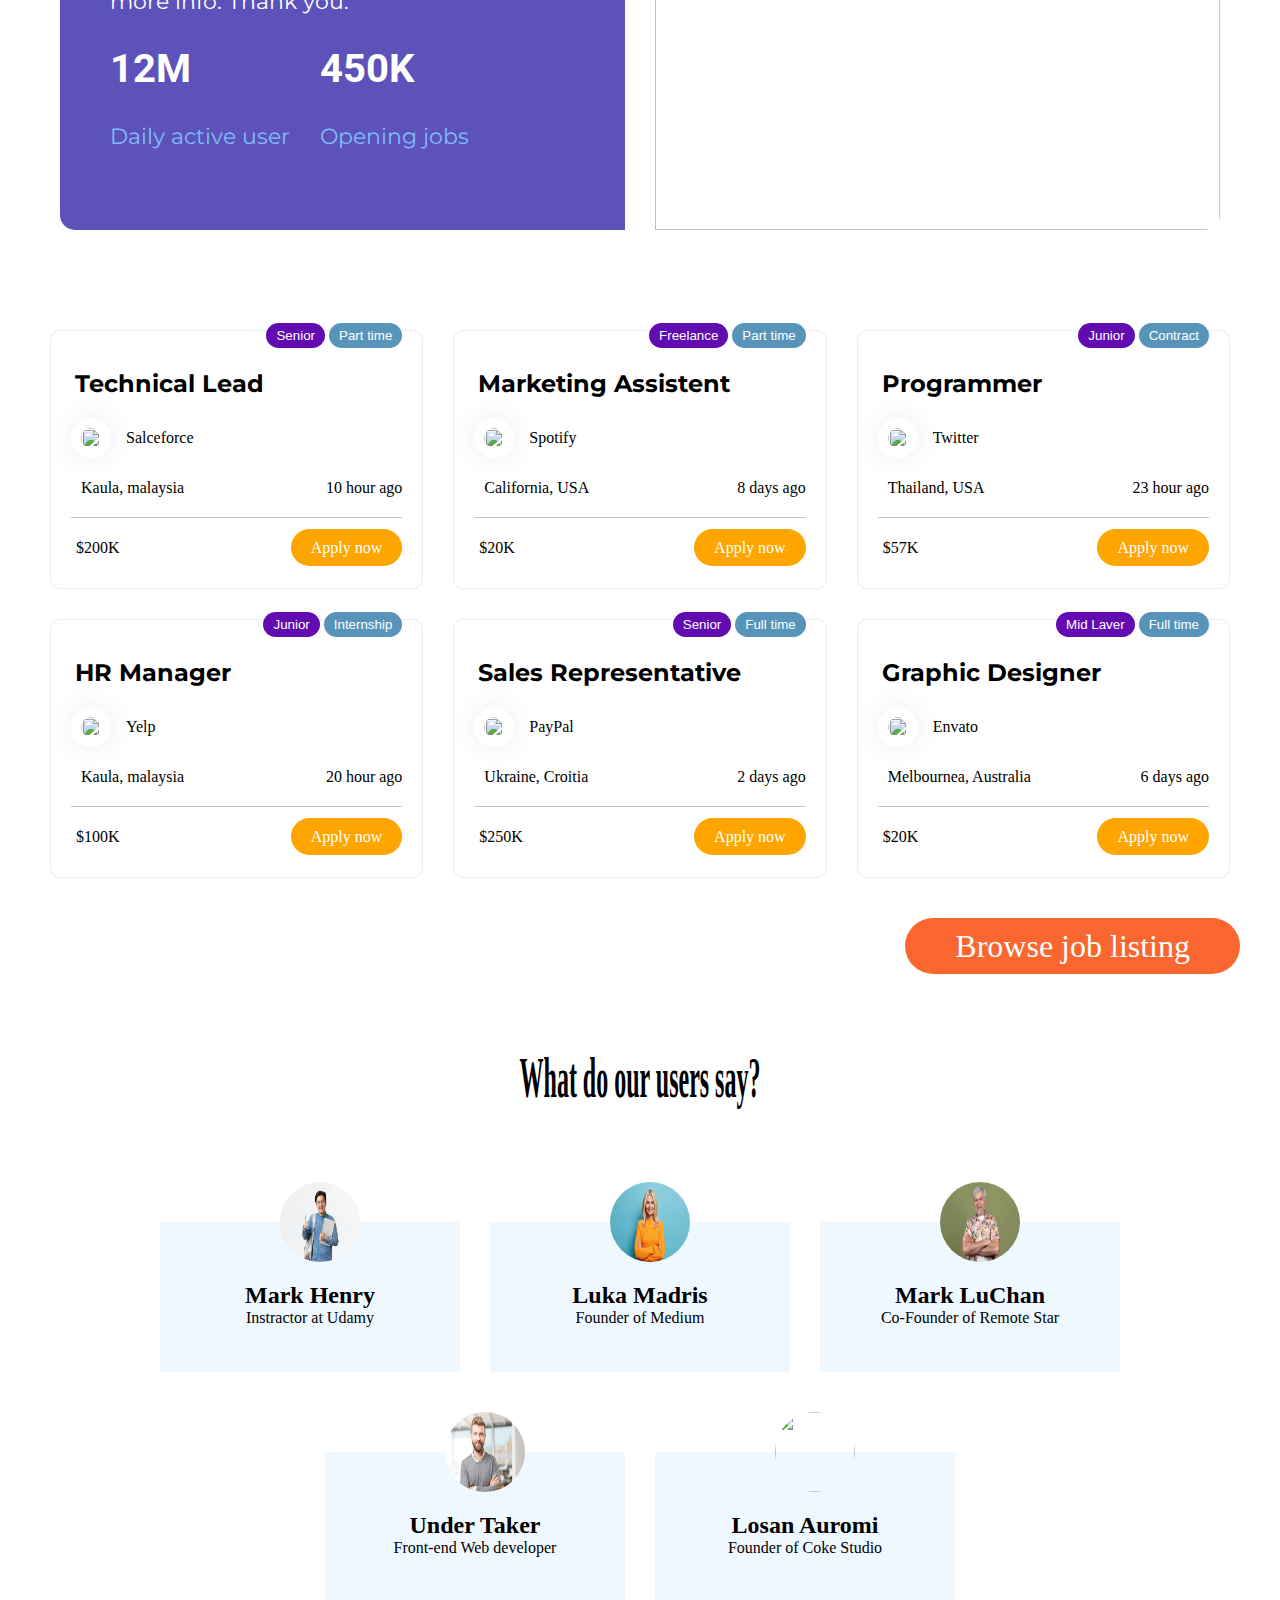
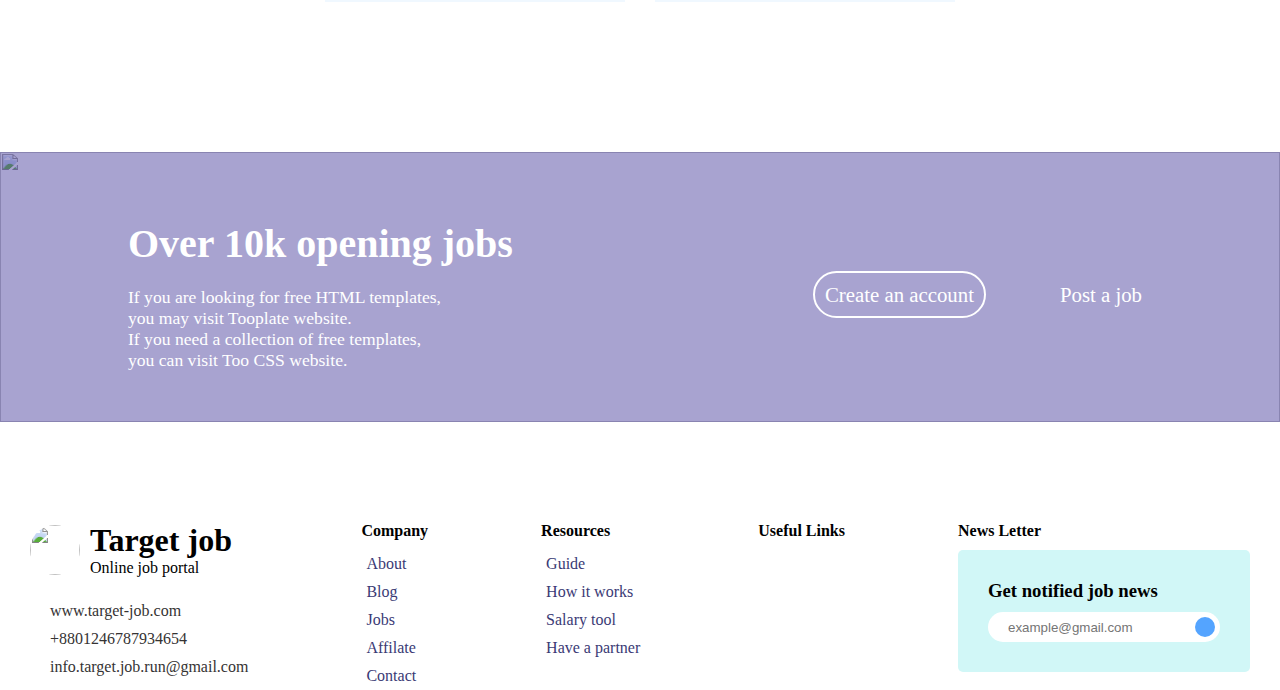
==== commit 5247ef68: "some change in index html file" ====
--- a/index.html
+++ b/index.html
@@ -929,7 +929,7 @@
             <div id="newsletter-form-container">
                 <h4>News Letter</h4>
                 <div id="newsletter-form">
-                    <h1>Get notified job news</h1>
+                    <h3>Get notified job news</h3>
                     <div class="get-notified-container">
                         <div>
                             <i class="fa-regular fa-user"></i>
--- a/recent-job.css
+++ b/recent-job.css
@@ -83,7 +83,7 @@
 
 /* Code copy from google  */
 .recent-company-details-container h2 a:hover {
-    box-shadow: inset 250px 0 0 0 #54b3d6;
+    box-shadow: inset 260px 0 0 0 #54b3d6;
     color: white;
 }
 
--- a/footer.css
+++ b/footer.css
@@ -7,8 +7,8 @@
 
 #footer-container {
     padding: 0 30px;
-    display: grid;
-    grid-template-columns: 2fr 1fr 1fr 1fr 2fr;
+    display: flex;
+    justify-content: space-between;
 }
 
 .footer-image {
@@ -62,7 +62,7 @@
 
 .useful-link i {
     display: block;
-    font-size: 2rem;
+    font-size: 1rem;
     padding: 5px;
     color: rgb(58, 58, 117);
 }
@@ -75,8 +75,8 @@
     border-radius: 5px;
 }
 
-#newsletter-form h1 {
-    padding-bottom: 20px;
+#newsletter-form h3 {
+    padding-bottom: 10px;
 }
 
 .get-notified-container {
